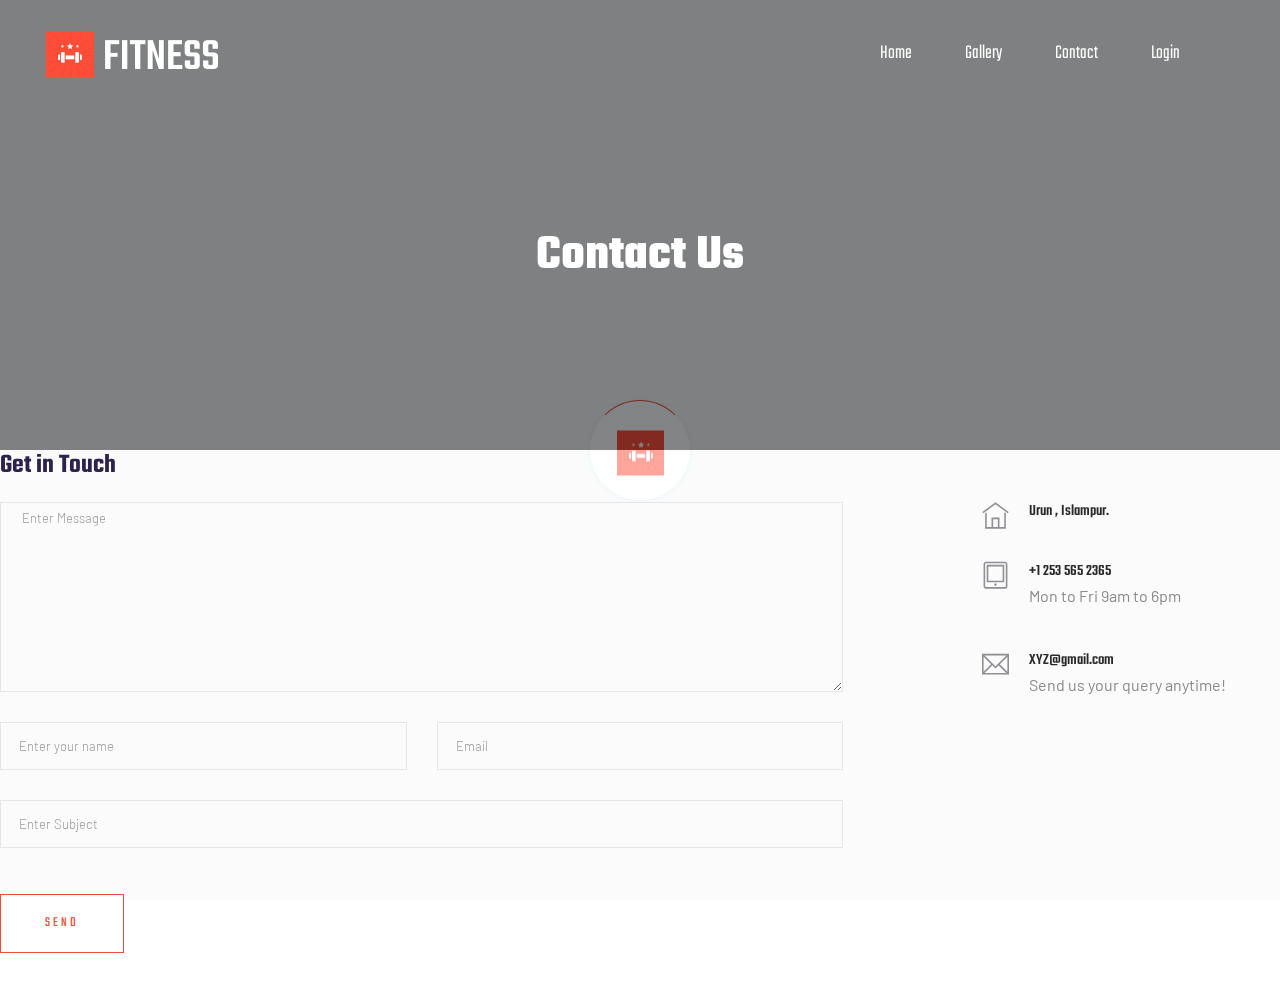
==== contact.html @ e6643223 "added" ====
<!doctype html>
<html class="no-js" lang="zxx">
<head>
    <meta charset="utf-8">
    <meta http-equiv="x-ua-compatible" content="ie=edge">
    <title> Health & Fitness | Template </title>
    <meta name="description" content="">
    <meta name="viewport" content="width=device-width, initial-scale=1">
    <link rel="shortcut icon" type="image/x-icon" href="assets/img/favicon.ico">

   <!-- CSS here -->
    <link rel="stylesheet" href="assets/css/bootstrap.min.css">
    <link rel="stylesheet" href="assets/css/owl.carousel.min.css">
    <link rel="stylesheet" href="assets/css/slicknav.css">
    <link rel="stylesheet" href="assets/css/animate.min.css">
    <link rel="stylesheet" href="assets/css/magnific-popup.css">
    <link rel="stylesheet" href="assets/css/fontawesome-all.min.css">
    <link rel="stylesheet" href="assets/css/themify-icons.css">
    <link rel="stylesheet" href="assets/css/themify-icons.css">
    <link rel="stylesheet" href="assets/css/slick.css">
    <link rel="stylesheet" href="assets/css/nice-select.css">
    <link rel="stylesheet" href="assets/css/style.css">
</head>
    <!--? Preloader Start -->
    <div id="preloader-active">
        <div class="preloader d-flex align-items-center justify-content-center">
            <div class="preloader-inner position-relative">
                <div class="preloader-circle"></div>
                <div class="preloader-img pere-text">
                    <img src="assets/img/logo/loder.png" alt="">
                </div>
            </div>
        </div>
    </div>
    <!-- Preloader Start -->
    <header>
        <!--? Header Start -->
        <div class="header-area header-transparent">
            <div class="main-header header-sticky">
                <div class="container-fluid">
                    <div class="row align-items-center">
                        <!-- Logo -->
                        <div class="col-xl-2 col-lg-2 col-md-1">
                            <div class="logo">
                                <a href="index.html"><img src="assets/img/logo/logo.png" alt=""></a>
                            </div>
                        </div>
                        <div class="col-xl-10 col-lg-10 col-md-10">
                            <div class="menu-main d-flex align-items-center justify-content-end">
                                <!-- Main-menu -->
                                <div class="main-menu f-right d-none d-lg-block">
                                    <nav>
                                        <ul id="navigation">
                                            <li><a href="index.html">Home</a></li>
                                            
                                            <li><a href="gallery.html">gallery</a></li>
                                            
                                            <li><a href="contact.html">Contact</a></li>
					    <li><a href="login.html">login</a></li>
                                        </ul>
                                    </nav>
                                </div>
                                <div class="header-right-btn f-right d-none d-lg-block ml-30">
                                    <a href="from.html" class=""></a>
                                </div>
                            </div>
                        </div>   
                        <!-- Mobile Menu -->
                        <div class="col-12">
                            <div class="mobile_menu d-block d-lg-none"></div>
                        </div>
                    </div>
                </div>
            </div>
        </div>
        <!-- Header End -->
    </header>
    <main>
        <!--? Hero Start -->
        <div class="slider-area2">
            <div class="slider-height2 d-flex align-items-center">
                <div class="container">
                    <div class="row">
                        <div class="col-xl-12">
                            <div class="hero-cap hero-cap2 pt-70 text-center">
                                <h2>Contact Us</h2>
                            </div>
                        </div>
                    </div>
                </div>
            </div>
        </div>
        <!-- Hero End -->
       
    
                </div>
                <div class="row">
                    <div class="col-12">
                        <h2 class="contact-title">Get in Touch</h2>
                    </div>
                    <div class="col-lg-8">
                        <form class="form-contact contact_form" action="contact_process.php" method="post" id="contactForm" novalidate="novalidate">
                            <div class="row">
                                <div class="col-12">
                                    <div class="form-group">
                                        <textarea class="form-control w-100" name="message" id="message" cols="30" rows="9" onfocus="this.placeholder = ''" onblur="this.placeholder = 'Enter Message'" placeholder=" Enter Message"></textarea>
                                    </div>
                                </div>
                                <div class="col-sm-6">
                                    <div class="form-group">
                                        <input class="form-control valid" name="name" id="name" type="text" onfocus="this.placeholder = ''" onblur="this.placeholder = 'Enter your name'" placeholder="Enter your name">
                                    </div>
                                </div>
                                <div class="col-sm-6">
                                    <div class="form-group">
                                        <input class="form-control valid" name="email" id="email" type="email" onfocus="this.placeholder = ''" onblur="this.placeholder = 'Enter email address'" placeholder="Email">
                                    </div>
                                </div>
                                <div class="col-12">
                                    <div class="form-group">
                                        <input class="form-control" name="subject" id="subject" type="text" onfocus="this.placeholder = ''" onblur="this.placeholder = 'Enter Subject'" placeholder="Enter Subject">
                                    </div>
                                </div>
                            </div>
                            <div class="form-group mt-3">
                                <button type="submit" class="button button-contactForm boxed-btn">Send</button>
                            </div>
                        </form>
                    </div>
                    <div class="col-lg-3 offset-lg-1">
                        <div class="media contact-info">
                            <span class="contact-info__icon"><i class="ti-home"></i></span>
                            <div class="media-body">
                                <h3>Urun , Islampur.</h3>
                                <p></p>
                            </div>
                        </div>
                        <div class="media contact-info">
                            <span class="contact-info__icon"><i class="ti-tablet"></i></span>
                            <div class="media-body">
                                <h3>+1 253 565 2365</h3>
                                <p>Mon to Fri 9am to 6pm</p>
                            </div>
                        </div>
                        <div class="media contact-info">
                            <span class="contact-info__icon"><i class="ti-email"></i></span>
                            <div class="media-body">
                                <h3>XYZ@gmail.com</h3>
                                <p>Send us your query anytime!</p>
                            </div>
                        </div>
                    </div>
                </div>
            </div>
        </section>
        <!-- Contact Area End -->
    
    

    <!-- JS here -->

    <script src="./assets/js/vendor/modernizr-3.5.0.min.js"></script>
    <!-- Jquery, Popper, Bootstrap -->
    <script src="./assets/js/vendor/jquery-1.12.4.min.js"></script>
    <script src="./assets/js/popper.min.js"></script>
    <script src="./assets/js/bootstrap.min.js"></script>
    <!-- Jquery Mobile Menu -->
    <script src="./assets/js/jquery.slicknav.min.js"></script>

    <!-- Jquery Slick , Owl-Carousel Plugins -->
    <script src="./assets/js/owl.carousel.min.js"></script>
    <script src="./assets/js/slick.min.js"></script>
    <!-- One Page, Animated-HeadLin -->
    <script src="./assets/js/wow.min.js"></script>
    <script src="./assets/js/animated.headline.js"></script>
    
    <!-- Nice-select, sticky -->
    <script src="./assets/js/jquery.nice-select.min.js"></script>
    <script src="./assets/js/jquery.sticky.js"></script>
    <script src="./assets/js/jquery.magnific-popup.js"></script>

    <!-- contact js -->
    <script src="./assets/js/contact.js"></script>
    <script src="./assets/js/jquery.form.js"></script>
    <script src="./assets/js/jquery.validate.min.js"></script>
    <script src="./assets/js/mail-script.js"></script>
    <script src="./assets/js/jquery.ajaxchimp.min.js"></script>
    
    <!-- Jquery Plugins, main Jquery -->	
    <script src="./assets/js/plugins.js"></script>
    <script src="./assets/js/main.js"></script>

    </body>
</html>
---- assets/css/themify-icons.css ----
@font-face {
	font-family: 'themify';
	src:url('../fonts/themify.eot?-fvbane');


	src:url('../fonts/themify.eot?#iefix-fvbane') format('embedded-opentype'),
		url('../fonts/themify.woff?-fvbane') format('woff'),
		url('../fonts/themify.ttf?-fvbane') format('truetype'),
		url('../fonts/themify.svg?-fvbane#themify') format('svg');
	font-weight: normal;
	font-style: normal;
}

[class^="ti-"], [class*=" ti-"] {
	font-family: 'themify';
	speak: none;
	font-style: normal;
	font-weight: normal;
	font-variant: normal;
	text-transform: none;
	line-height: 1;

	/* Better Font Rendering =========== */
	-webkit-font-smoothing: antialiased;
	-moz-osx-font-smoothing: grayscale;
}

.ti-wand:before {
	content: "\e600";
}
.ti-volume:before {
	content: "\e601";
}
.ti-user:before {
	content: "\e602";
}
.ti-unlock:before {
	content: "\e603";
}
.ti-unlink:before {
	content: "\e604";
}
.ti-trash:before {
	content: "\e605";
}
.ti-thought:before {
	content: "\e606";
}
.ti-target:before {
	content: "\e607";
}
.ti-tag:before {
	content: "\e608";
}
.ti-tablet:before {
	content: "\e609";
}
.ti-star:before {
	content: "\e60a";
}
.ti-spray:before {
	content: "\e60b";
}
.ti-signal:before {
	content: "\e60c";
}
.ti-shopping-cart:before {
	content: "\e60d";
}
.ti-shopping-cart-full:before {
	content: "\e60e";
}
.ti-settings:before {
	content: "\e60f";
}
.ti-search:before {
	content: "\e610";
}
.ti-zoom-in:before {
	content: "\e611";
}
.ti-zoom-out:before {
	content: "\e612";
}
.ti-cut:before {
	content: "\e613";
}
.ti-ruler:before {
	content: "\e614";
}
.ti-ruler-pencil:before {
	content: "\e615";
}
.ti-ruler-alt:before {
	content: "\e616";
}
.ti-bookmark:before {
	content: "\e617";
}
.ti-bookmark-alt:before {
	content: "\e618";
}
.ti-reload:before {
	content: "\e619";
}
.ti-plus:before {
	content: "\e61a";
}
.ti-pin:before {
	content: "\e61b";
}
.ti-pencil:before {
	content: "\e61c";
}
.ti-pencil-alt:before {
	content: "\e61d";
}
.ti-paint-roller:before {
	content: "\e61e";
}
.ti-paint-bucket:before {
	content: "\e61f";
}
.ti-na:before {
	content: "\e620";
}
.ti-mobile:before {
	content: "\e621";
}
.ti-minus:before {
	content: "\e622";
}
.ti-medall:before {
	content: "\e623";
}
.ti-medall-alt:before {
	content: "\e624";
}
.ti-marker:before {
	content: "\e625";
}
.ti-marker-alt:before {
	content: "\e626";
}
.ti-arrow-up:before {
	content: "\e627";
}
.ti-arrow-right:before {
	content: "\e628";
}
.ti-arrow-left:before {
	content: "\e629";
}
.ti-arrow-down:before {
	content: "\e62a";
}
.ti-lock:before {
	content: "\e62b";
}
.ti-location-arrow:before {
	content: "\e62c";
}
.ti-link:before {
	content: "\e62d";
}
.ti-layout:before {
	content: "\e62e";
}
.ti-layers:before {
	content: "\e62f";
}
.ti-layers-alt:before {
	content: "\e630";
}
.ti-key:before {
	content: "\e631";
}
.ti-import:before {
	content: "\e632";
}
.ti-image:before {
	content: "\e633";
}
.ti-heart:before {
	content: "\e634";
}
.ti-heart-broken:before {
	content: "\e635";
}
.ti-hand-stop:before {
	content: "\e636";
}
.ti-hand-open:before {
	content: "\e637";
}
.ti-hand-drag:before {
	content: "\e638";
}
.ti-folder:before {
	content: "\e639";
}
.ti-flag:before {
	content: "\e63a";
}
.ti-flag-alt:before {
	content: "\e63b";
}
.ti-flag-alt-2:before {
	content: "\e63c";
}
.ti-eye:before {
	content: "\e63d";
}
.ti-export:before {
	content: "\e63e";
}
.ti-exchange-vertical:before {
	content: "\e63f";
}
.ti-desktop:before {
	content: "\e640";
}
.ti-cup:before {
	content: "\e641";
}
.ti-crown:before {
	content: "\e642";
}
.ti-comments:before {
	content: "\e643";
}
.ti-comment:before {
	content: "\e644";
}
.ti-comment-alt:before {
	content: "\e645";
}
.ti-close:before {
	content: "\e646";
}
.ti-clip:before {
	content: "\e647";
}
.ti-angle-up:before {
	content: "\e648";
}
.ti-angle-right:before {
	content: "\e649";
}
.ti-angle-left:before {
	content: "\e64a";
}
.ti-angle-down:before {
	content: "\e64b";
}
.ti-check:before {
	content: "\e64c";
}
.ti-check-box:before {
	content: "\e64d";
}
.ti-camera:before {
	content: "\e64e";
}
.ti-announcement:before {
	content: "\e64f";
}
.ti-brush:before {
	content: "\e650";
}
.ti-briefcase:before {
	content: "\e651";
}
.ti-bolt:before {
	content: "\e652";
}
.ti-bolt-alt:before {
	content: "\e653";
}
.ti-blackboard:before {
	content: "\e654";
}
.ti-bag:before {
	content: "\e655";
}
.ti-move:before {
	content: "\e656";
}
.ti-arrows-vertical:before {
	content: "\e657";
}
.ti-arrows-horizontal:before {
	content: "\e658";
}
.ti-fullscreen:before {
	content: "\e659";
}
.ti-arrow-top-right:before {
	content: "\e65a";
}
.ti-arrow-top-left:before {
	content: "\e65b";
}
.ti-arrow-circle-up:before {
	content: "\e65c";
}
.ti-arrow-circle-right:before {
	content: "\e65d";
}
.ti-arrow-circle-left:before {
	content: "\e65e";
}
.ti-arrow-circle-down:before {
	content: "\e65f";
}
.ti-angle-double-up:before {
	content: "\e660";
}
.ti-angle-double-right:before {
	content: "\e661";
}
.ti-angle-double-left:before {
	content: "\e662";
}
.ti-angle-double-down:before {
	content: "\e663";
}
.ti-zip:before {
	content: "\e664";
}
.ti-world:before {
	content: "\e665";
}
.ti-wheelchair:before {
	content: "\e666";
}
.ti-view-list:before {
	content: "\e667";
}
.ti-view-list-alt:before {
	content: "\e668";
}
.ti-view-grid:before {
	content: "\e669";
}
.ti-uppercase:before {
	content: "\e66a";
}
.ti-upload:before {
	content: "\e66b";
}
.ti-underline:before {
	content: "\e66c";
}
.ti-truck:before {
	content: "\e66d";
}
.ti-timer:before {
	content: "\e66e";
}
.ti-ticket:before {
	content: "\e66f";
}
.ti-thumb-up:before {
	content: "\e670";
}
.ti-thumb-down:before {
	content: "\e671";
}
.ti-text:before {
	content: "\e672";
}
.ti-stats-up:before {
	content: "\e673";
}
.ti-stats-down:before {
	content: "\e674";
}
.ti-split-v:before {
	content: "\e675";
}
.ti-split-h:before {
	content: "\e676";
}
.ti-smallcap:before {
	content: "\e677";
}
.ti-shine:before {
	content: "\e678";
}
.ti-shift-right:before {
	content: "\e679";
}
.ti-shift-left:before {
	content: "\e67a";
}
.ti-shield:before {
	content: "\e67b";
}
.ti-notepad:before {
	content: "\e67c";
}
.ti-server:before {
	content: "\e67d";
}
.ti-quote-right:before {
	content: "\e67e";
}
.ti-quote-left:before {
	content: "\e67f";
}
.ti-pulse:before {
	content: "\e680";
}
.ti-printer:before {
	content: "\e681";
}
.ti-power-off:before {
	content: "\e682";
}
.ti-plug:before {
	content: "\e683";
}
.ti-pie-chart:before {
	content: "\e684";
}
.ti-paragraph:before {
	content: "\e685";
}
.ti-panel:before {
	content: "\e686";
}
.ti-package:before {
	content: "\e687";
}
.ti-music:before {
	content: "\e688";
}
.ti-music-alt:before {
	content: "\e689";
}
.ti-mouse:before {
	content: "\e68a";
}
.ti-mouse-alt:before {
	content: "\e68b";
}
.ti-money:before {
	content: "\e68c";
}
.ti-microphone:before {
	content: "\e68d";
}
.ti-menu:before {
	content: "\e68e";
}
.ti-menu-alt:before {
	content: "\e68f";
}
.ti-map:before {
	content: "\e690";
}
.ti-map-alt:before {
	content: "\e691";
}
.ti-loop:before {
	content: "\e692";
}
.ti-location-pin:before {
	content: "\e693";
}
.ti-list:before {
	content: "\e694";
}
.ti-light-bulb:before {
	content: "\e695";
}
.ti-Italic:before {
	content: "\e696";
}
.ti-info:before {
	content: "\e697";
}
.ti-infinite:before {
	content: "\e698";
}
.ti-id-badge:before {
	content: "\e699";
}
.ti-hummer:before {
	content: "\e69a";
}
.ti-home:before {
	content: "\e69b";
}
.ti-help:before {
	content: "\e69c";
}
.ti-headphone:before {
	content: "\e69d";
}
.ti-harddrives:before {
	content: "\e69e";
}
.ti-harddrive:before {
	content: "\e69f";
}
.ti-gift:before {
	content: "\e6a0";
}
.ti-game:before {
	content: "\e6a1";
}
.ti-filter:before {
	content: "\e6a2";
}
.ti-files:before {
	content: "\e6a3";
}
.ti-file:before {
	content: "\e6a4";
}
.ti-eraser:before {
	content: "\e6a5";
}
.ti-envelope:before {
	content: "\e6a6";
}
.ti-download:before {
	content: "\e6a7";
}
.ti-direction:before {
	content: "\e6a8";
}
.ti-direction-alt:before {
	content: "\e6a9";
}
.ti-dashboard:before {
	content: "\e6aa";
}
.ti-control-stop:before {
	content: "\e6ab";
}
.ti-control-shuffle:before {
	content: "\e6ac";
}
.ti-control-play:before {
	content: "\e6ad";
}
.ti-control-pause:before {
	content: "\e6ae";
}
.ti-control-forward:before {
	content: "\e6af";
}
.ti-control-backward:before {
	content: "\e6b0";
}
.ti-cloud:before {
	content: "\e6b1";
}
.ti-cloud-up:before {
	content: "\e6b2";
}
.ti-cloud-down:before {
	content: "\e6b3";
}
.ti-clipboard:before {
	content: "\e6b4";
}
.ti-car:before {
	content: "\e6b5";
}
.ti-calendar:before {
	content: "\e6b6";
}
.ti-book:before {
	content: "\e6b7";
}
.ti-bell:before {
	content: "\e6b8";
}
.ti-basketball:before {
	content: "\e6b9";
}
.ti-bar-chart:before {
	content: "\e6ba";
}
.ti-bar-chart-alt:before {
	content: "\e6bb";
}
.ti-back-right:before {
	content: "\e6bc";
}
.ti-back-left:before {
	content: "\e6bd";
}
.ti-arrows-corner:before {
	content: "\e6be";
}
.ti-archive:before {
	content: "\e6bf";
}
.ti-anchor:before {
	content: "\e6c0";
}
.ti-align-right:before {
	content: "\e6c1";
}
.ti-align-left:before {
	content: "\e6c2";
}
.ti-align-justify:before {
	content: "\e6c3";
}
.ti-align-center:before {
	content: "\e6c4";
}
.ti-alert:before {
	content: "\e6c5";
}
.ti-alarm-clock:before {
	content: "\e6c6";
}
.ti-agenda:before {
	content: "\e6c7";
}
.ti-write:before {
	content: "\e6c8";
}
.ti-window:before {
	content: "\e6c9";
}
.ti-widgetized:before {
	content: "\e6ca";
}
.ti-widget:before {
	content: "\e6cb";
}
.ti-widget-alt:before {
	content: "\e6cc";
}
.ti-wallet:before {
	content: "\e6cd";
}
.ti-video-clapper:before {
	content: "\e6ce";
}
.ti-video-camera:before {
	content: "\e6cf";
}
.ti-vector:before {
	content: "\e6d0";
}
.ti-themify-logo:before {
	content: "\e6d1";
}
.ti-themify-favicon:before {
	content: "\e6d2";
}
.ti-themify-favicon-alt:before {
	content: "\e6d3";
}
.ti-support:before {
	content: "\e6d4";
}
.ti-stamp:before {
	content: "\e6d5";
}
.ti-split-v-alt:before {
	content: "\e6d6";
}
.ti-slice:before {
	content: "\e6d7";
}
.ti-shortcode:before {
	content: "\e6d8";
}
.ti-shift-right-alt:before {
	content: "\e6d9";
}
.ti-shift-left-alt:before {
	content: "\e6da";
}
.ti-ruler-alt-2:before {
	content: "\e6db";
}
.ti-receipt:before {
	content: "\e6dc";
}
.ti-pin2:before {
	content: "\e6dd";
}
.ti-pin-alt:before {
	content: "\e6de";
}
.ti-pencil-alt2:before {
	content: "\e6df";
}
.ti-palette:before {
	content: "\e6e0";
}
.ti-more:before {
	content: "\e6e1";
}
.ti-more-alt:before {
	content: "\e6e2";
}
.ti-microphone-alt:before {
	content: "\e6e3";
}
.ti-magnet:before {
	content: "\e6e4";
}
.ti-line-double:before {
	content: "\e6e5";
}
.ti-line-dotted:before {
	content: "\e6e6";
}
.ti-line-dashed:before {
	content: "\e6e7";
}
.ti-layout-width-full:before {
	content: "\e6e8";
}
.ti-layout-width-default:before {
	content: "\e6e9";
}
.ti-layout-width-default-alt:before {
	content: "\e6ea";
}
.ti-layout-tab:before {
	content: "\e6eb";
}
.ti-layout-tab-window:before {
	content: "\e6ec";
}
.ti-layout-tab-v:before {
	content: "\e6ed";
}
.ti-layout-tab-min:before {
	content: "\e6ee";
}
.ti-layout-slider:before {
	content: "\e6ef";
}
.ti-layout-slider-alt:before {
	content: "\e6f0";
}
.ti-layout-sidebar-right:before {
	content: "\e6f1";
}
.ti-layout-sidebar-none:before {
	content: "\e6f2";
}
.ti-layout-sidebar-left:before {
	content: "\e6f3";
}
.ti-layout-placeholder:before {
	content: "\e6f4";
}
.ti-layout-menu:before {
	content: "\e6f5";
}
.ti-layout-menu-v:before {
	content: "\e6f6";
}
.ti-layout-menu-separated:before {
	content: "\e6f7";
}
.ti-layout-menu-full:before {
	content: "\e6f8";
}
.ti-layout-media-right-alt:before {
	content: "\e6f9";
}
.ti-layout-media-right:before {
	content: "\e6fa";
}
.ti-layout-media-overlay:before {
	content: "\e6fb";
}
.ti-layout-media-overlay-alt:before {
	content: "\e6fc";
}
.ti-layout-media-overlay-alt-2:before {
	content: "\e6fd";
}
.ti-layout-media-left-alt:before {
	content: "\e6fe";
}
.ti-layout-media-left:before {
	content: "\e6ff";
}
.ti-layout-media-center-alt:before {
	content: "\e700";
}
.ti-layout-media-center:before {
	content: "\e701";
}
.ti-layout-list-thumb:before {
	content: "\e702";
}
.ti-layout-list-thumb-alt:before {
	content: "\e703";
}
.ti-layout-list-post:before {
	content: "\e704";
}
.ti-layout-list-large-image:before {
	content: "\e705";
}
.ti-layout-line-solid:before {
	content: "\e706";
}
.ti-layout-grid4:before {
	content: "\e707";
}
.ti-layout-grid3:before {
	content: "\e708";
}
.ti-layout-grid2:before {
	content: "\e709";
}
.ti-layout-grid2-thumb:before {
	content: "\e70a";
}
.ti-layout-cta-right:before {
	content: "\e70b";
}
.ti-layout-cta-left:before {
	content: "\e70c";
}
.ti-layout-cta-center:before {
	content: "\e70d";
}
.ti-layout-cta-btn-right:before {
	content: "\e70e";
}
.ti-layout-cta-btn-left:before {
	content: "\e70f";
}
.ti-layout-column4:before {
	content: "\e710";
}
.ti-layout-column3:before {
	content: "\e711";
}
.ti-layout-column2:before {
	content: "\e712";
}
.ti-layout-accordion-separated:before {
	content: "\e713";
}
.ti-layout-accordion-merged:before {
	content: "\e714";
}
.ti-layout-accordion-list:before {
	content: "\e715";
}
.ti-ink-pen:before {
	content: "\e716";
}
.ti-info-alt:before {
	content: "\e717";
}
.ti-help-alt:before {
	content: "\e718";
}
.ti-headphone-alt:before {
	content: "\e719";
}
.ti-hand-point-up:before {
	content: "\e71a";
}
.ti-hand-point-right:before {
	content: "\e71b";
}
.ti-hand-point-left:before {
	content: "\e71c";
}
.ti-hand-point-down:before {
	content: "\e71d";
}
.ti-gallery:before {
	content: "\e71e";
}
.ti-face-smile:before {
	content: "\e71f";
}
.ti-face-sad:before {
	content: "\e720";
}
.ti-credit-card:before {
	content: "\e721";
}
.ti-control-skip-forward:before {
	content: "\e722";
}
.ti-control-skip-backward:before {
	content: "\e723";
}
.ti-control-record:before {
	content: "\e724";
}
.ti-control-eject:before {
	content: "\e725";
}
.ti-comments-smiley:before {
	content: "\e726";
}
.ti-brush-alt:before {
	content: "\e727";
}
.ti-youtube:before {
	content: "\e728";
}
.ti-vimeo:before {
	content: "\e729";
}
.ti-twitter:before {
	content: "\e72a";
}
.ti-time:before {
	content: "\e72b";
}
.ti-tumblr:before {
	content: "\e72c";
}
.ti-skype:before {
	content: "\e72d";
}
.ti-share:before {
	content: "\e72e";
}
.ti-share-alt:before {
	content: "\e72f";
}
.ti-rocket:before {
	content: "\e730";
}
.ti-pinterest:before {
	content: "\e731";
}
.ti-new-window:before {
	content: "\e732";
}
.ti-microsoft:before {
	content: "\e733";
}
.ti-list-ol:before {
	content: "\e734";
}
.ti-linkedin:before {
	content: "\e735";
}
.ti-layout-sidebar-2:before {
	content: "\e736";
}
.ti-layout-grid4-alt:before {
	content: "\e737";
}
.ti-layout-grid3-alt:before {
	content: "\e738";
}
.ti-layout-grid2-alt:before {
	content: "\e739";
}
.ti-layout-column4-alt:before {
	content: "\e73a";
}
.ti-layout-column3-alt:before {
	content: "\e73b";
}
.ti-layout-column2-alt:before {
	content: "\e73c";
}
.ti-instagram:before {
	content: "\e73d";
}
.ti-google:before {
	content: "\e73e";
}
.ti-github:before {
	content: "\e73f";
}
.ti-flickr:before {
	content: "\e740";
}
.ti-facebook:before {
	content: "\e741";
}
.ti-dropbox:before {
	content: "\e742";
}
.ti-dribbble:before {
	content: "\e743";
}
.ti-apple:before {
	content: "\e744";
}
.ti-android:before {
	content: "\e745";
}
.ti-save:before {
	content: "\e746";
}
.ti-save-alt:before {
	content: "\e747";
}
.ti-yahoo:before {
	content: "\e748";
}
.ti-wordpress:before {
	content: "\e749";
}
.ti-vimeo-alt:before {
	content: "\e74a";
}
.ti-twitter-alt:before {
	content: "\e74b";
}
.ti-tumblr-alt:before {
	content: "\e74c";
}
.ti-trello:before {
	content: "\e74d";
}
.ti-stack-overflow:before {
	content: "\e74e";
}
.ti-soundcloud:before {
	content: "\e74f";
}
.ti-sharethis:before {
	content: "\e750";
}
.ti-sharethis-alt:before {
	content: "\e751";
}
.ti-reddit:before {
	content: "\e752";
}
.ti-pinterest-alt:before {
	content: "\e753";
}
.ti-microsoft-alt:before {
	content: "\e754";
}
.ti-linux:before {
	content: "\e755";
}
.ti-jsfiddle:before {
	content: "\e756";
}
.ti-joomla:before {
	content: "\e757";
}
.ti-html5:before {
	content: "\e758";
}
.ti-flickr-alt:before {
	content: "\e759";
}
.ti-email:before {
	content: "\e75a";
}
.ti-drupal:before {
	content: "\e75b";
}
.ti-dropbox-alt:before {
	content: "\e75c";
}
.ti-css3:before {
	content: "\e75d";
}
.ti-rss:before {
	content: "\e75e";
}
.ti-rss-alt:before {
	content: "\e75f";
}
---- assets/css/themify-icons.css ----
@font-face {
	font-family: 'themify';
	src:url('../fonts/themify.eot?-fvbane');


	src:url('../fonts/themify.eot?#iefix-fvbane') format('embedded-opentype'),
		url('../fonts/themify.woff?-fvbane') format('woff'),
		url('../fonts/themify.ttf?-fvbane') format('truetype'),
		url('../fonts/themify.svg?-fvbane#themify') format('svg');
	font-weight: normal;
	font-style: normal;
}

[class^="ti-"], [class*=" ti-"] {
	font-family: 'themify';
	speak: none;
	font-style: normal;
	font-weight: normal;
	font-variant: normal;
	text-transform: none;
	line-height: 1;

	/* Better Font Rendering =========== */
	-webkit-font-smoothing: antialiased;
	-moz-osx-font-smoothing: grayscale;
}

.ti-wand:before {
	content: "\e600";
}
.ti-volume:before {
	content: "\e601";
}
.ti-user:before {
	content: "\e602";
}
.ti-unlock:before {
	content: "\e603";
}
.ti-unlink:before {
	content: "\e604";
}
.ti-trash:before {
	content: "\e605";
}
.ti-thought:before {
	content: "\e606";
}
.ti-target:before {
	content: "\e607";
}
.ti-tag:before {
	content: "\e608";
}
.ti-tablet:before {
	content: "\e609";
}
.ti-star:before {
	content: "\e60a";
}
.ti-spray:before {
	content: "\e60b";
}
.ti-signal:before {
	content: "\e60c";
}
.ti-shopping-cart:before {
	content: "\e60d";
}
.ti-shopping-cart-full:before {
	content: "\e60e";
}
.ti-settings:before {
	content: "\e60f";
}
.ti-search:before {
	content: "\e610";
}
.ti-zoom-in:before {
	content: "\e611";
}
.ti-zoom-out:before {
	content: "\e612";
}
.ti-cut:before {
	content: "\e613";
}
.ti-ruler:before {
	content: "\e614";
}
.ti-ruler-pencil:before {
	content: "\e615";
}
.ti-ruler-alt:before {
	content: "\e616";
}
.ti-bookmark:before {
	content: "\e617";
}
.ti-bookmark-alt:before {
	content: "\e618";
}
.ti-reload:before {
	content: "\e619";
}
.ti-plus:before {
	content: "\e61a";
}
.ti-pin:before {
	content: "\e61b";
}
.ti-pencil:before {
	content: "\e61c";
}
.ti-pencil-alt:before {
	content: "\e61d";
}
.ti-paint-roller:before {
	content: "\e61e";
}
.ti-paint-bucket:before {
	content: "\e61f";
}
.ti-na:before {
	content: "\e620";
}
.ti-mobile:before {
	content: "\e621";
}
.ti-minus:before {
	content: "\e622";
}
.ti-medall:before {
	content: "\e623";
}
.ti-medall-alt:before {
	content: "\e624";
}
.ti-marker:before {
	content: "\e625";
}
.ti-marker-alt:before {
	content: "\e626";
}
.ti-arrow-up:before {
	content: "\e627";
}
.ti-arrow-right:before {
	content: "\e628";
}
.ti-arrow-left:before {
	content: "\e629";
}
.ti-arrow-down:before {
	content: "\e62a";
}
.ti-lock:before {
	content: "\e62b";
}
.ti-location-arrow:before {
	content: "\e62c";
}
.ti-link:before {
	content: "\e62d";
}
.ti-layout:before {
	content: "\e62e";
}
.ti-layers:before {
	content: "\e62f";
}
.ti-layers-alt:before {
	content: "\e630";
}
.ti-key:before {
	content: "\e631";
}
.ti-import:before {
	content: "\e632";
}
.ti-image:before {
	content: "\e633";
}
.ti-heart:before {
	content: "\e634";
}
.ti-heart-broken:before {
	content: "\e635";
}
.ti-hand-stop:before {
	content: "\e636";
}
.ti-hand-open:before {
	content: "\e637";
}
.ti-hand-drag:before {
	content: "\e638";
}
.ti-folder:before {
	content: "\e639";
}
.ti-flag:before {
	content: "\e63a";
}
.ti-flag-alt:before {
	content: "\e63b";
}
.ti-flag-alt-2:before {
	content: "\e63c";
}
.ti-eye:before {
	content: "\e63d";
}
.ti-export:before {
	content: "\e63e";
}
.ti-exchange-vertical:before {
	content: "\e63f";
}
.ti-desktop:before {
	content: "\e640";
}
.ti-cup:before {
	content: "\e641";
}
.ti-crown:before {
	content: "\e642";
}
.ti-comments:before {
	content: "\e643";
}
.ti-comment:before {
	content: "\e644";
}
.ti-comment-alt:before {
	content: "\e645";
}
.ti-close:before {
	content: "\e646";
}
.ti-clip:before {
	content: "\e647";
}
.ti-angle-up:before {
	content: "\e648";
}
.ti-angle-right:before {
	content: "\e649";
}
.ti-angle-left:before {
	content: "\e64a";
}
.ti-angle-down:before {
	content: "\e64b";
}
.ti-check:before {
	content: "\e64c";
}
.ti-check-box:before {
	content: "\e64d";
}
.ti-camera:before {
	content: "\e64e";
}
.ti-announcement:before {
	content: "\e64f";
}
.ti-brush:before {
	content: "\e650";
}
.ti-briefcase:before {
	content: "\e651";
}
.ti-bolt:before {
	content: "\e652";
}
.ti-bolt-alt:before {
	content: "\e653";
}
.ti-blackboard:before {
	content: "\e654";
}
.ti-bag:before {
	content: "\e655";
}
.ti-move:before {
	content: "\e656";
}
.ti-arrows-vertical:before {
	content: "\e657";
}
.ti-arrows-horizontal:before {
	content: "\e658";
}
.ti-fullscreen:before {
	content: "\e659";
}
.ti-arrow-top-right:before {
	content: "\e65a";
}
.ti-arrow-top-left:before {
	content: "\e65b";
}
.ti-arrow-circle-up:before {
	content: "\e65c";
}
.ti-arrow-circle-right:before {
	content: "\e65d";
}
.ti-arrow-circle-left:before {
	content: "\e65e";
}
.ti-arrow-circle-down:before {
	content: "\e65f";
}
.ti-angle-double-up:before {
	content: "\e660";
}
.ti-angle-double-right:before {
	content: "\e661";
}
.ti-angle-double-left:before {
	content: "\e662";
}
.ti-angle-double-down:before {
	content: "\e663";
}
.ti-zip:before {
	content: "\e664";
}
.ti-world:before {
	content: "\e665";
}
.ti-wheelchair:before {
	content: "\e666";
}
.ti-view-list:before {
	content: "\e667";
}
.ti-view-list-alt:before {
	content: "\e668";
}
.ti-view-grid:before {
	content: "\e669";
}
.ti-uppercase:before {
	content: "\e66a";
}
.ti-upload:before {
	content: "\e66b";
}
.ti-underline:before {
	content: "\e66c";
}
.ti-truck:before {
	content: "\e66d";
}
.ti-timer:before {
	content: "\e66e";
}
.ti-ticket:before {
	content: "\e66f";
}
.ti-thumb-up:before {
	content: "\e670";
}
.ti-thumb-down:before {
	content: "\e671";
}
.ti-text:before {
	content: "\e672";
}
.ti-stats-up:before {
	content: "\e673";
}
.ti-stats-down:before {
	content: "\e674";
}
.ti-split-v:before {
	content: "\e675";
}
.ti-split-h:before {
	content: "\e676";
}
.ti-smallcap:before {
	content: "\e677";
}
.ti-shine:before {
	content: "\e678";
}
.ti-shift-right:before {
	content: "\e679";
}
.ti-shift-left:before {
	content: "\e67a";
}
.ti-shield:before {
	content: "\e67b";
}
.ti-notepad:before {
	content: "\e67c";
}
.ti-server:before {
	content: "\e67d";
}
.ti-quote-right:before {
	content: "\e67e";
}
.ti-quote-left:before {
	content: "\e67f";
}
.ti-pulse:before {
	content: "\e680";
}
.ti-printer:before {
	content: "\e681";
}
.ti-power-off:before {
	content: "\e682";
}
.ti-plug:before {
	content: "\e683";
}
.ti-pie-chart:before {
	content: "\e684";
}
.ti-paragraph:before {
	content: "\e685";
}
.ti-panel:before {
	content: "\e686";
}
.ti-package:before {
	content: "\e687";
}
.ti-music:before {
	content: "\e688";
}
.ti-music-alt:before {
	content: "\e689";
}
.ti-mouse:before {
	content: "\e68a";
}
.ti-mouse-alt:before {
	content: "\e68b";
}
.ti-money:before {
	content: "\e68c";
}
.ti-microphone:before {
	content: "\e68d";
}
.ti-menu:before {
	content: "\e68e";
}
.ti-menu-alt:before {
	content: "\e68f";
}
.ti-map:before {
	content: "\e690";
}
.ti-map-alt:before {
	content: "\e691";
}
.ti-loop:before {
	content: "\e692";
}
.ti-location-pin:before {
	content: "\e693";
}
.ti-list:before {
	content: "\e694";
}
.ti-light-bulb:before {
	content: "\e695";
}
.ti-Italic:before {
	content: "\e696";
}
.ti-info:before {
	content: "\e697";
}
.ti-infinite:before {
	content: "\e698";
}
.ti-id-badge:before {
	content: "\e699";
}
.ti-hummer:before {
	content: "\e69a";
}
.ti-home:before {
	content: "\e69b";
}
.ti-help:before {
	content: "\e69c";
}
.ti-headphone:before {
	content: "\e69d";
}
.ti-harddrives:before {
	content: "\e69e";
}
.ti-harddrive:before {
	content: "\e69f";
}
.ti-gift:before {
	content: "\e6a0";
}
.ti-game:before {
	content: "\e6a1";
}
.ti-filter:before {
	content: "\e6a2";
}
.ti-files:before {
	content: "\e6a3";
}
.ti-file:before {
	content: "\e6a4";
}
.ti-eraser:before {
	content: "\e6a5";
}
.ti-envelope:before {
	content: "\e6a6";
}
.ti-download:before {
	content: "\e6a7";
}
.ti-direction:before {
	content: "\e6a8";
}
.ti-direction-alt:before {
	content: "\e6a9";
}
.ti-dashboard:before {
	content: "\e6aa";
}
.ti-control-stop:before {
	content: "\e6ab";
}
.ti-control-shuffle:before {
	content: "\e6ac";
}
.ti-control-play:before {
	content: "\e6ad";
}
.ti-control-pause:before {
	content: "\e6ae";
}
.ti-control-forward:before {
	content: "\e6af";
}
.ti-control-backward:before {
	content: "\e6b0";
}
.ti-cloud:before {
	content: "\e6b1";
}
.ti-cloud-up:before {
	content: "\e6b2";
}
.ti-cloud-down:before {
	content: "\e6b3";
}
.ti-clipboard:before {
	content: "\e6b4";
}
.ti-car:before {
	content: "\e6b5";
}
.ti-calendar:before {
	content: "\e6b6";
}
.ti-book:before {
	content: "\e6b7";
}
.ti-bell:before {
	content: "\e6b8";
}
.ti-basketball:before {
	content: "\e6b9";
}
.ti-bar-chart:before {
	content: "\e6ba";
}
.ti-bar-chart-alt:before {
	content: "\e6bb";
}
.ti-back-right:before {
	content: "\e6bc";
}
.ti-back-left:before {
	content: "\e6bd";
}
.ti-arrows-corner:before {
	content: "\e6be";
}
.ti-archive:before {
	content: "\e6bf";
}
.ti-anchor:before {
	content: "\e6c0";
}
.ti-align-right:before {
	content: "\e6c1";
}
.ti-align-left:before {
	content: "\e6c2";
}
.ti-align-justify:before {
	content: "\e6c3";
}
.ti-align-center:before {
	content: "\e6c4";
}
.ti-alert:before {
	content: "\e6c5";
}
.ti-alarm-clock:before {
	content: "\e6c6";
}
.ti-agenda:before {
	content: "\e6c7";
}
.ti-write:before {
	content: "\e6c8";
}
.ti-window:before {
	content: "\e6c9";
}
.ti-widgetized:before {
	content: "\e6ca";
}
.ti-widget:before {
	content: "\e6cb";
}
.ti-widget-alt:before {
	content: "\e6cc";
}
.ti-wallet:before {
	content: "\e6cd";
}
.ti-video-clapper:before {
	content: "\e6ce";
}
.ti-video-camera:before {
	content: "\e6cf";
}
.ti-vector:before {
	content: "\e6d0";
}
.ti-themify-logo:before {
	content: "\e6d1";
}
.ti-themify-favicon:before {
	content: "\e6d2";
}
.ti-themify-favicon-alt:before {
	content: "\e6d3";
}
.ti-support:before {
	content: "\e6d4";
}
.ti-stamp:before {
	content: "\e6d5";
}
.ti-split-v-alt:before {
	content: "\e6d6";
}
.ti-slice:before {
	content: "\e6d7";
}
.ti-shortcode:before {
	content: "\e6d8";
}
.ti-shift-right-alt:before {
	content: "\e6d9";
}
.ti-shift-left-alt:before {
	content: "\e6da";
}
.ti-ruler-alt-2:before {
	content: "\e6db";
}
.ti-receipt:before {
	content: "\e6dc";
}
.ti-pin2:before {
	content: "\e6dd";
}
.ti-pin-alt:before {
	content: "\e6de";
}
.ti-pencil-alt2:before {
	content: "\e6df";
}
.ti-palette:before {
	content: "\e6e0";
}
.ti-more:before {
	content: "\e6e1";
}
.ti-more-alt:before {
	content: "\e6e2";
}
.ti-microphone-alt:before {
	content: "\e6e3";
}
.ti-magnet:before {
	content: "\e6e4";
}
.ti-line-double:before {
	content: "\e6e5";
}
.ti-line-dotted:before {
	content: "\e6e6";
}
.ti-line-dashed:before {
	content: "\e6e7";
}
.ti-layout-width-full:before {
	content: "\e6e8";
}
.ti-layout-width-default:before {
	content: "\e6e9";
}
.ti-layout-width-default-alt:before {
	content: "\e6ea";
}
.ti-layout-tab:before {
	content: "\e6eb";
}
.ti-layout-tab-window:before {
	content: "\e6ec";
}
.ti-layout-tab-v:before {
	content: "\e6ed";
}
.ti-layout-tab-min:before {
	content: "\e6ee";
}
.ti-layout-slider:before {
	content: "\e6ef";
}
.ti-layout-slider-alt:before {
	content: "\e6f0";
}
.ti-layout-sidebar-right:before {
	content: "\e6f1";
}
.ti-layout-sidebar-none:before {
	content: "\e6f2";
}
.ti-layout-sidebar-left:before {
	content: "\e6f3";
}
.ti-layout-placeholder:before {
	content: "\e6f4";
}
.ti-layout-menu:before {
	content: "\e6f5";
}
.ti-layout-menu-v:before {
	content: "\e6f6";
}
.ti-layout-menu-separated:before {
	content: "\e6f7";
}
.ti-layout-menu-full:before {
	content: "\e6f8";
}
.ti-layout-media-right-alt:before {
	content: "\e6f9";
}
.ti-layout-media-right:before {
	content: "\e6fa";
}
.ti-layout-media-overlay:before {
	content: "\e6fb";
}
.ti-layout-media-overlay-alt:before {
	content: "\e6fc";
}
.ti-layout-media-overlay-alt-2:before {
	content: "\e6fd";
}
.ti-layout-media-left-alt:before {
	content: "\e6fe";
}
.ti-layout-media-left:before {
	content: "\e6ff";
}
.ti-layout-media-center-alt:before {
	content: "\e700";
}
.ti-layout-media-center:before {
	content: "\e701";
}
.ti-layout-list-thumb:before {
	content: "\e702";
}
.ti-layout-list-thumb-alt:before {
	content: "\e703";
}
.ti-layout-list-post:before {
	content: "\e704";
}
.ti-layout-list-large-image:before {
	content: "\e705";
}
.ti-layout-line-solid:before {
	content: "\e706";
}
.ti-layout-grid4:before {
	content: "\e707";
}
.ti-layout-grid3:before {
	content: "\e708";
}
.ti-layout-grid2:before {
	content: "\e709";
}
.ti-layout-grid2-thumb:before {
	content: "\e70a";
}
.ti-layout-cta-right:before {
	content: "\e70b";
}
.ti-layout-cta-left:before {
	content: "\e70c";
}
.ti-layout-cta-center:before {
	content: "\e70d";
}
.ti-layout-cta-btn-right:before {
	content: "\e70e";
}
.ti-layout-cta-btn-left:before {
	content: "\e70f";
}
.ti-layout-column4:before {
	content: "\e710";
}
.ti-layout-column3:before {
	content: "\e711";
}
.ti-layout-column2:before {
	content: "\e712";
}
.ti-layout-accordion-separated:before {
	content: "\e713";
}
.ti-layout-accordion-merged:before {
	content: "\e714";
}
.ti-layout-accordion-list:before {
	content: "\e715";
}
.ti-ink-pen:before {
	content: "\e716";
}
.ti-info-alt:before {
	content: "\e717";
}
.ti-help-alt:before {
	content: "\e718";
}
.ti-headphone-alt:before {
	content: "\e719";
}
.ti-hand-point-up:before {
	content: "\e71a";
}
.ti-hand-point-right:before {
	content: "\e71b";
}
.ti-hand-point-left:before {
	content: "\e71c";
}
.ti-hand-point-down:before {
	content: "\e71d";
}
.ti-gallery:before {
	content: "\e71e";
}
.ti-face-smile:before {
	content: "\e71f";
}
.ti-face-sad:before {
	content: "\e720";
}
.ti-credit-card:before {
	content: "\e721";
}
.ti-control-skip-forward:before {
	content: "\e722";
}
.ti-control-skip-backward:before {
	content: "\e723";
}
.ti-control-record:before {
	content: "\e724";
}
.ti-control-eject:before {
	content: "\e725";
}
.ti-comments-smiley:before {
	content: "\e726";
}
.ti-brush-alt:before {
	content: "\e727";
}
.ti-youtube:before {
	content: "\e728";
}
.ti-vimeo:before {
	content: "\e729";
}
.ti-twitter:before {
	content: "\e72a";
}
.ti-time:before {
	content: "\e72b";
}
.ti-tumblr:before {
	content: "\e72c";
}
.ti-skype:before {
	content: "\e72d";
}
.ti-share:before {
	content: "\e72e";
}
.ti-share-alt:before {
	content: "\e72f";
}
.ti-rocket:before {
	content: "\e730";
}
.ti-pinterest:before {
	content: "\e731";
}
.ti-new-window:before {
	content: "\e732";
}
.ti-microsoft:before {
	content: "\e733";
}
.ti-list-ol:before {
	content: "\e734";
}
.ti-linkedin:before {
	content: "\e735";
}
.ti-layout-sidebar-2:before {
	content: "\e736";
}
.ti-layout-grid4-alt:before {
	content: "\e737";
}
.ti-layout-grid3-alt:before {
	content: "\e738";
}
.ti-layout-grid2-alt:before {
	content: "\e739";
}
.ti-layout-column4-alt:before {
	content: "\e73a";
}
.ti-layout-column3-alt:before {
	content: "\e73b";
}
.ti-layout-column2-alt:before {
	content: "\e73c";
}
.ti-instagram:before {
	content: "\e73d";
}
.ti-google:before {
	content: "\e73e";
}
.ti-github:before {
	content: "\e73f";
}
.ti-flickr:before {
	content: "\e740";
}
.ti-facebook:before {
	content: "\e741";
}
.ti-dropbox:before {
	content: "\e742";
}
.ti-dribbble:before {
	content: "\e743";
}
.ti-apple:before {
	content: "\e744";
}
.ti-android:before {
	content: "\e745";
}
.ti-save:before {
	content: "\e746";
}
.ti-save-alt:before {
	content: "\e747";
}
.ti-yahoo:before {
	content: "\e748";
}
.ti-wordpress:before {
	content: "\e749";
}
.ti-vimeo-alt:before {
	content: "\e74a";
}
.ti-twitter-alt:before {
	content: "\e74b";
}
.ti-tumblr-alt:before {
	content: "\e74c";
}
.ti-trello:before {
	content: "\e74d";
}
.ti-stack-overflow:before {
	content: "\e74e";
}
.ti-soundcloud:before {
	content: "\e74f";
}
.ti-sharethis:before {
	content: "\e750";
}
.ti-sharethis-alt:before {
	content: "\e751";
}
.ti-reddit:before {
	content: "\e752";
}
.ti-pinterest-alt:before {
	content: "\e753";
}
.ti-microsoft-alt:before {
	content: "\e754";
}
.ti-linux:before {
	content: "\e755";
}
.ti-jsfiddle:before {
	content: "\e756";
}
.ti-joomla:before {
	content: "\e757";
}
.ti-html5:before {
	content: "\e758";
}
.ti-flickr-alt:before {
	content: "\e759";
}
.ti-email:before {
	content: "\e75a";
}
.ti-drupal:before {
	content: "\e75b";
}
.ti-dropbox-alt:before {
	content: "\e75c";
}
.ti-css3:before {
	content: "\e75d";
}
.ti-rss:before {
	content: "\e75e";
}
.ti-rss-alt:before {
	content: "\e75f";
}
---- assets/css/nice-select.css ----
.nice-select {
  -webkit-tap-highlight-color: transparent;
  background-color: #fff;
  border-radius: 5px;
  border: solid 1px #e8e8e8;
  box-sizing: border-box;
  clear: both;
  cursor: pointer;
  display: block;
  float: left;
  font-family: inherit;
  font-size: 14px;
  font-weight: normal;
  height: 42px;
  line-height: 40px;
  outline: none;
  padding-left: 18px;
  padding-right: 30px;
  position: relative;
  text-align: left !important;
  -webkit-transition: all 0.2s ease-in-out;
  transition: all 0.2s ease-in-out;
  -webkit-user-select: none;
     -moz-user-select: none;
      -ms-user-select: none;
          user-select: none;
  white-space: nowrap;
  width: auto; }
  .nice-select:hover {
    border-color: #dbdbdb; }
  .nice-select:active, .nice-select.open, .nice-select:focus {
    border-color: #999; }
  .nice-select:after {
    border-bottom: 2px solid #999;
    border-right: 2px solid #999;
    content: '';
    display: block;
    height: 5px;
    margin-top: -4px;
    pointer-events: none;
    position: absolute;
    right: 12px;
    top: 50%;
    -webkit-transform-origin: 66% 66%;
        -ms-transform-origin: 66% 66%;
            transform-origin: 66% 66%;
    -webkit-transform: rotate(45deg);
        -ms-transform: rotate(45deg);
            transform: rotate(45deg);
    -webkit-transition: all 0.15s ease-in-out;
    transition: all 0.15s ease-in-out;
    width: 5px; }
  .nice-select.open:after {
    -webkit-transform: rotate(-135deg);
        -ms-transform: rotate(-135deg);
            transform: rotate(-135deg); }
  .nice-select.open .list {
    opacity: 1;
    pointer-events: auto;
    -webkit-transform: scale(1) translateY(0);
        -ms-transform: scale(1) translateY(0);
            transform: scale(1) translateY(0); }
  .nice-select.disabled {
    border-color: #ededed;
    color: #999;
    pointer-events: none; }
    .nice-select.disabled:after {
      border-color: #cccccc; }
  .nice-select.wide {
    width: 100%; }
    .nice-select.wide .list {
      left: 0 !important;
      right: 0 !important; }
  .nice-select.right {
    float: right; }
    .nice-select.right .list {
      left: auto;
      right: 0; }
  .nice-select.small {
    font-size: 12px;
    height: 36px;
    line-height: 34px; }
    .nice-select.small:after {
      height: 4px;
      width: 4px; }
    .nice-select.small .option {
      line-height: 34px;
      min-height: 34px; }
  .nice-select .list {
    background-color: #fff;
    border-radius: 5px;
    box-shadow: 0 0 0 1px rgba(68, 68, 68, 0.11);
    box-sizing: border-box;
    margin-top: 4px;
    opacity: 0;
    overflow: hidden;
    padding: 0;
    pointer-events: none;
    position: absolute;
    top: 100%;
    left: 0;
    -webkit-transform-origin: 50% 0;
        -ms-transform-origin: 50% 0;
            transform-origin: 50% 0;
    -webkit-transform: scale(0.75) translateY(-21px);
        -ms-transform: scale(0.75) translateY(-21px);
            transform: scale(0.75) translateY(-21px);
    -webkit-transition: all 0.2s cubic-bezier(0.5, 0, 0, 1.25), opacity 0.15s ease-out;
    transition: all 0.2s cubic-bezier(0.5, 0, 0, 1.25), opacity 0.15s ease-out;
    z-index: 9; }
    .nice-select .list:hover .option:not(:hover) {
      background-color: transparent !important; }
  .nice-select .option {
    cursor: pointer;
    font-weight: 400;
    line-height: 40px;
    list-style: none;
    min-height: 40px;
    outline: none;
    padding-left: 18px;
    padding-right: 29px;
    text-align: left;
    -webkit-transition: all 0.2s;
    transition: all 0.2s; }
    .nice-select .option:hover, .nice-select .option.focus, .nice-select .option.selected.focus {
      background-color: #f6f6f6; }
    .nice-select .option.selected {
      font-weight: bold; }
    .nice-select .option.disabled {
      background-color: transparent;
      color: #999;
      cursor: default; }

.no-csspointerevents .nice-select .list {
  display: none; }

.no-csspointerevents .nice-select.open .list {
  display: block; }
---- assets/css/style.css ----
@import url("https://fonts.googleapis.com/css2?family=Barlow:wght@300;400;500;600;700&family=Teko:wght@300;400;500;600;700&display=swap");.white-bg{background:#ffffff}.gray-bg{background:#f5f5f5}.gray-bg{background:#f7f7fd}.white-bg{background:#fff}.black-bg{background:#16161a}.theme-bg{background:#f04e3c}.brand-bg{background:#f1f4fa}.testimonial-bg{background:#f9fafc}.white-color{color:#fff}.black-color{color:#16161a}.theme-color{color:#f04e3c}.boxed-btn{background:#fff;color:#f04e3c !important;display:inline-block;padding:18px 44px;font-family:"Teko",sans-serif;font-size:14px;font-weight:400;border:0;border:1px solid #f04e3c;letter-spacing:3px;text-align:center;color:#f04e3c;text-transform:uppercase;cursor:pointer}.boxed-btn:hover{background:#f04e3c;color:#fff !important;border:1px solid #f04e3c}.boxed-btn:focus{outline:none}.boxed-btn.large-width{width:220px}[data-overlay]{position:relative;background-size:cover;background-repeat:no-repeat;background-position:center center}[data-overlay]::before{position:absolute;left:0;top:0;right:0;bottom:0;content:""}[data-opacity="1"]::before{opacity:0.1}[data-opacity="2"]::before{opacity:0.2}[data-opacity="3"]::before{opacity:0.3}[data-opacity="4"]::before{opacity:0.4}[data-opacity="5"]::before{opacity:0.5}[data-opacity="6"]::before{opacity:0.6}[data-opacity="7"]::before{opacity:0.7}[data-opacity="8"]::before{opacity:0.8}[data-opacity="9"]::before{opacity:0.9}body{font-family:"Barlow",sans-serif;font-weight:normal;font-style:normal}h1,h2,h3,h4,h5,h6{font-family:"Teko",sans-serif;color:#2c234d;margin-top:0px;font-style:normal;font-weight:500;text-transform:normal}p{font-family:"Barlow",sans-serif;color:#10285d;font-size:16px;line-height:30px;margin-bottom:15px;font-weight:normal}.bg-img-1{background-image:url(../img/slider/slider-img-1.jpg)}.bg-img-2{background-image:url(../img/background-img/bg-img-2.jpg)}.cta-bg-1{background-image:url(../img/background-img/bg-img-3.jpg)}.img{max-width:100%;-webkit-transition:.3s;-moz-transition:.3s;-o-transition:.3s;transition:.3s}.f-left{float:left}.f-right{float:right}.fix{overflow:hidden}.clear{clear:both}a,.button{-webkit-transition:.3s;-moz-transition:.3s;-o-transition:.3s;transition:.3s}a:focus,.button:focus{text-decoration:none;outline:none}a{color:#635c5c}a:hover{color:#fff}a:focus,a:hover,.portfolio-cat a:hover,.footer -menu li a:hover{text-decoration:none}a,button{color:#fff;outline:medium none}button:focus,input:focus,input:focus,textarea,textarea:focus{outline:0}.uppercase{text-transform:uppercase}input:focus::-moz-placeholder{opacity:0;-webkit-transition:.4s;-o-transition:.4s;transition:.4s}.capitalize{text-transform:capitalize}h1 a,h2 a,h3 a,h4 a,h5 a,h6 a{color:inherit}ul{margin:0px;padding:0px}li{list-style:none}hr{border-bottom:1px solid #eceff8;border-top:0 none;margin:30px 0;padding:0}.theme-overlay{position:relative}.theme-overlay::before{background:#1696e7 none repeat scroll 0 0;content:"";height:100%;left:0;opacity:0.6;position:absolute;top:0;width:100%}.overlay{position:relative;z-index:0}.overlay::before{position:absolute;content:"";top:0;left:0;width:100%;height:100%;z-index:-1}.overlay2{position:relative;z-index:0}.overlay2::before{position:absolute;content:"";background-color:#2E2200;top:0;left:0;width:100%;height:100%;z-index:-1;opacity:0.5}.section-padding{padding-top:120px;padding-bottom:120px}.separator{border-top:1px solid #f2f2f2}.mb-90{margin-bottom:90px}@media (max-width: 767px){.mb-90{margin-bottom:30px}}@media (min-width: 768px) and (max-width: 991px){.mb-90{margin-bottom:45px}}.owl-carousel .owl-nav div{background:rgba(255,255,255,0.8) none repeat scroll 0 0;height:40px;left:20px;line-height:40px;font-size:22px;color:#646464;opacity:1;visibility:visible;position:absolute;text-align:center;top:50%;transform:translateY(-50%);transition:all 0.3s ease 0s;width:40px}.owl-carousel .owl-nav div.owl-next{left:auto;right:-30px}.owl-carousel .owl-nav div.owl-next i{position:relative;right:0;top:1px}.owl-carousel .owl-nav div.owl-prev i{position:relative;right:1px;top:0px}.owl-carousel:hover .owl-nav div{opacity:1;visibility:visible}.owl-carousel:hover .owl-nav div:hover{color:#fff;background:#ff3500}.btn{background:#ff1313;font-family:"Teko",sans-serif;text-transform:uppercase;padding:27px 44px;color:#fff;cursor:pointer;display:inline-block;font-size:18px;font-weight:300;border-radius:0px;line-height:1;-moz-user-select:none;letter-spacing:1px;line-height:0;margin-bottom:0;margin:10px;cursor:pointer;transition:color 0.4s linear;position:relative;z-index:1;border:0;overflow:hidden;margin:0}.btn::before{content:"";position:absolute;left:0;top:0;width:101%;height:101%;background:#c20505;z-index:1;border-radius:5px;transition:transform 0.5s;transition-timing-function:ease;transform-origin:0 0;transition-timing-function:cubic-bezier(0.5, 1.6, 0.4, 0.7);transform:scaleX(0);border-radius:0px}.btn:hover::before{transform:scaleX(1);color:#fff !important;z-index:-1}.btn:hover{background-position:right}.btn.focus,.btn:focus{outline:0;box-shadow:none}.about-btn{padding:19px 97px 19px 20px}.header-btn{padding:30px 43px}.hero-btn{padding:32px 41px}.white-btn{padding:30px 39px;background:#fff;color:#331391 !important}.black-btn{padding:14px 35px;background:#000}.black-btn::before{background:#331391}.submit-btn2{background:#ec5b53;width:100%;height:60px;padding:10px 20px;border:0;color:#fff;text-transform:capitalize;cursor:pointer;font-size:16px;border-radius:0px}.white-btn{background:#fff;color:#000}.white-btn::before{background:#000;color:#fff}.border-btn{border:1px solid #ff5600;color:#464d65;background:none;border-radius:5px;text-transform:capitalize;padding:19px 47px;-moz-user-select:none;cursor:pointer;display:inline-block;font-size:14px;font-weight:500;letter-spacing:1px;margin-bottom:0;position:relative;transition:color 0.4s linear;position:relative;overflow:hidden;margin:0}@media (max-width: 575px){.border-btn{display:none}}.border-btn::before{border:1px solid transparent;content:"";position:absolute;left:0;top:0;width:101%;height:101%;background:#f04e3c;z-index:-1;transition:transform 0.5s;transition-timing-function:ease;transform-origin:0 0;transition-timing-function:cubic-bezier(0.5, 1.6, 0.4, 0.7);transform:scaleY(0);border-radius:0}.border-btn:hover::before{transform:scaleY(1);border:1px solid transparent}.breadcrumb>.active{color:#888}#scrollUp,#back-top{background:#f04e3c;height:50px;width:50px;right:31px;bottom:18px;position:fixed;color:#fff;font-size:20px;text-align:center;border-radius:50%;line-height:48px;border:2px solid transparent;box-shadow:0 0 10px 3px rgba(108,98,98,0.2)}@media (max-width: 575px){#scrollUp,#back-top{right:16px}}#scrollUp a i,#back-top a i{display:block;line-height:50px}#scrollUp:hover{color:#fff}.sticky-bar{left:0;margin:auto;position:fixed;top:0;width:100%;-webkit-box-shadow:0 10px 15px rgba(25,25,25,0.1);box-shadow:0 10px 15px rgba(25,25,25,0.1);z-index:9999;-webkit-animation:300ms ease-in-out 0s normal none 1 running fadeInDown;animation:300ms ease-in-out 0s normal none 1 running fadeInDown;-webkit-box-shadow:0 10px 15px rgba(25,25,25,0.1);background:#fff}.mt-5{margin-top:5px}.mt-10{margin-top:10px}.mt-15{margin-top:15px}.mt-20{margin-top:20px}.mt-25{margin-top:25px}.mt-30{margin-top:30px}.mt-35{margin-top:35px}.mt-40{margin-top:40px}.mt-45{margin-top:45px}.mt-50{margin-top:50px}.mt-55{margin-top:55px}.mt-60{margin-top:60px}.mt-65{margin-top:65px}.mt-70{margin-top:70px}.mt-75{margin-top:75px}.mt-80{margin-top:80px}.mt-85{margin-top:85px}.mt-90{margin-top:90px}.mt-95{margin-top:95px}.mt-100{margin-top:100px}.mt-105{margin-top:105px}.mt-110{margin-top:110px}.mt-115{margin-top:115px}.mt-120{margin-top:120px}.mt-125{margin-top:125px}.mt-130{margin-top:130px}.mt-135{margin-top:135px}.mt-140{margin-top:140px}.mt-145{margin-top:145px}.mt-150{margin-top:150px}.mt-155{margin-top:155px}.mt-160{margin-top:160px}.mt-165{margin-top:165px}.mt-170{margin-top:170px}.mt-175{margin-top:175px}.mt-180{margin-top:180px}.mt-185{margin-top:185px}.mt-190{margin-top:190px}.mt-195{margin-top:195px}.mt-200{margin-top:200px}.mb-5{margin-bottom:5px}.mb-10{margin-bottom:10px}.mb-15{margin-bottom:15px}.mb-20{margin-bottom:20px}.mb-25{margin-bottom:25px}.mb-30{margin-bottom:30px}.mb-35{margin-bottom:35px}.mb-40{margin-bottom:40px}.mb-45{margin-bottom:45px}.mb-50{margin-bottom:50px}.mb-55{margin-bottom:55px}.mb-60{margin-bottom:60px}.mb-65{margin-bottom:65px}.mb-70{margin-bottom:70px}.mb-75{margin-bottom:75px}.mb-80{margin-bottom:80px}.mb-85{margin-bottom:85px}.mb-90{margin-bottom:90px}.mb-95{margin-bottom:95px}.mb-100{margin-bottom:100px}.mb-105{margin-bottom:105px}.mb-110{margin-bottom:110px}.mb-115{margin-bottom:115px}.mb-120{margin-bottom:120px}.mb-125{margin-bottom:125px}.mb-130{margin-bottom:130px}.mb-135{margin-bottom:135px}.mb-140{margin-bottom:140px}.mb-145{margin-bottom:145px}.mb-150{margin-bottom:150px}.mb-155{margin-bottom:155px}.mb-160{margin-bottom:160px}.mb-165{margin-bottom:165px}.mb-170{margin-bottom:170px}.mb-175{margin-bottom:175px}.mb-180{margin-bottom:180px}.mb-185{margin-bottom:185px}.mb-190{margin-bottom:190px}.mb-195{margin-bottom:195px}.mb-200{margin-bottom:200px}.ml-5{margin-left:5px}.ml-10{margin-left:10px}.ml-15{margin-left:15px}.ml-20{margin-left:20px}.ml-25{margin-left:25px}.ml-30{margin-left:30px}.ml-35{margin-left:35px}.ml-40{margin-left:40px}.ml-45{margin-left:45px}.ml-50{margin-left:50px}.ml-55{margin-left:55px}.ml-60{margin-left:60px}.ml-65{margin-left:65px}.ml-70{margin-left:70px}.ml-75{margin-left:75px}.ml-80{margin-left:80px}.ml-85{margin-left:85px}.ml-90{margin-left:90px}.ml-95{margin-left:95px}.ml-100{margin-left:100px}.ml-105{margin-left:105px}.ml-110{margin-left:110px}.ml-115{margin-left:115px}.ml-120{margin-left:120px}.ml-125{margin-left:125px}.ml-130{margin-left:130px}.ml-135{margin-left:135px}.ml-140{margin-left:140px}.ml-145{margin-left:145px}.ml-150{margin-left:150px}.ml-155{margin-left:155px}.ml-160{margin-left:160px}.ml-165{margin-left:165px}.ml-170{margin-left:170px}.ml-175{margin-left:175px}.ml-180{margin-left:180px}.ml-185{margin-left:185px}.ml-190{margin-left:190px}.ml-195{margin-left:195px}.ml-200{margin-left:200px}.mr-5{margin-right:5px}.mr-10{margin-right:10px}.mr-15{margin-right:15px}.mr-20{margin-right:20px}.mr-25{margin-right:25px}.mr-30{margin-right:30px}.mr-35{margin-right:35px}.mr-40{margin-right:40px}.mr-45{margin-right:45px}.mr-50{margin-right:50px}.mr-55{margin-right:55px}.mr-60{margin-right:60px}.mr-65{margin-right:65px}.mr-70{margin-right:70px}.mr-75{margin-right:75px}.mr-80{margin-right:80px}.mr-85{margin-right:85px}.mr-90{margin-right:90px}.mr-95{margin-right:95px}.mr-100{margin-right:100px}.mr-105{margin-right:105px}.mr-110{margin-right:110px}.mr-115{margin-right:115px}.mr-120{margin-right:120px}.mr-125{margin-right:125px}.mr-130{margin-right:130px}.mr-135{margin-right:135px}.mr-140{margin-right:140px}.mr-145{margin-right:145px}.mr-150{margin-right:150px}.mr-155{margin-right:155px}.mr-160{margin-right:160px}.mr-165{margin-right:165px}.mr-170{margin-right:170px}.mr-175{margin-right:175px}.mr-180{margin-right:180px}.mr-185{margin-right:185px}.mr-190{margin-right:190px}.mr-195{margin-right:195px}.mr-200{margin-right:200px}.pt-5{padding-top:5px}.pt-10{padding-top:10px}.pt-15{padding-top:15px}.pt-20{padding-top:20px}.pt-25{padding-top:25px}.pt-30{padding-top:30px}.pt-35{padding-top:35px}.pt-40{padding-top:40px}.pt-45{padding-top:45px}.pt-50{padding-top:50px}.pt-55{padding-top:55px}.pt-60{padding-top:60px}.pt-65{padding-top:65px}.pt-70{padding-top:70px}.pt-75{padding-top:75px}.pt-80{padding-top:80px}.pt-85{padding-top:85px}.pt-90{padding-top:90px}.pt-95{padding-top:95px}.pt-100{padding-top:100px}.pt-105{padding-top:105px}.pt-110{padding-top:110px}.pt-115{padding-top:115px}.pt-120{padding-top:120px}.pt-125{padding-top:125px}.pt-130{padding-top:130px}.pt-135{padding-top:135px}.pt-140{padding-top:140px}.pt-145{padding-top:145px}.pt-150{padding-top:150px}.pt-155{padding-top:155px}.pt-160{padding-top:160px}.pt-165{padding-top:165px}.pt-170{padding-top:170px}.pt-175{padding-top:175px}.pt-180{padding-top:180px}.pt-185{padding-top:185px}.pt-190{padding-top:190px}.pt-195{padding-top:195px}.pt-200{padding-top:200px}.pt-260{padding-top:260px}.pb-5{padding-bottom:5px}.pb-10{padding-bottom:10px}.pb-15{padding-bottom:15px}.pb-20{padding-bottom:20px}.pb-25{padding-bottom:25px}.pb-30{padding-bottom:30px}.pb-35{padding-bottom:35px}.pb-40{padding-bottom:40px}.pb-45{padding-bottom:45px}.pb-50{padding-bottom:50px}.pb-55{padding-bottom:55px}.pb-60{padding-bottom:60px}.pb-65{padding-bottom:65px}.pb-70{padding-bottom:70px}.pb-75{padding-bottom:75px}.pb-80{padding-bottom:80px}.pb-85{padding-bottom:85px}.pb-90{padding-bottom:90px}.pb-95{padding-bottom:95px}.pb-100{padding-bottom:100px}.pb-105{padding-bottom:105px}.pb-110{padding-bottom:110px}.pb-115{padding-bottom:115px}.pb-120{padding-bottom:120px}.pb-125{padding-bottom:125px}.pb-130{padding-bottom:130px}.pb-135{padding-bottom:135px}.pb-140{padding-bottom:140px}.pb-145{padding-bottom:145px}.pb-150{padding-bottom:150px}.pb-155{padding-bottom:155px}.pb-160{padding-bottom:160px}.pb-165{padding-bottom:165px}.pb-170{padding-bottom:170px}.pb-175{padding-bottom:175px}.pb-180{padding-bottom:180px}.pb-185{padding-bottom:185px}.pb-190{padding-bottom:190px}.pb-195{padding-bottom:195px}.pb-200{padding-bottom:200px}.pl-5{padding-left:5px}.pl-10{padding-left:10px}.pl-15{padding-left:15px}.pl-20{padding-left:20px}.pl-25{padding-left:25px}.pl-30{padding-left:30px}.pl-35{padding-left:35px}.pl-40{padding-left:40px}.pl-45{padding-left:45px}.pl-50{padding-left:50px}.pl-55{padding-left:55px}.pl-60{padding-left:60px}.pl-65{padding-left:65px}.pl-70{padding-left:70px}.pl-75{padding-left:75px}.pl-80{padding-left:80px}.pl-85{padding-left:85px}.pl-90{padding-left:90px}.pl-95{padding-left:95px}.pl-100{padding-left:100px}.pl-105{padding-left:105px}.pl-110{padding-left:110px}.pl-115{padding-left:115px}.pl-120{padding-left:120px}.pl-125{padding-left:125px}.pl-130{padding-left:130px}.pl-135{padding-left:135px}.pl-140{padding-left:140px}.pl-145{padding-left:145px}.pl-150{padding-left:150px}.pl-155{padding-left:155px}.pl-160{padding-left:160px}.pl-165{padding-left:165px}.pl-170{padding-left:170px}.pl-175{padding-left:175px}.pl-180{padding-left:180px}.pl-185{padding-left:185px}.pl-190{padding-left:190px}.pl-195{padding-left:195px}.pl-200{padding-left:200px}.pr-5{padding-right:5px}.pr-10{padding-right:10px}.pr-15{padding-right:15px}.pr-20{padding-right:20px}.pr-25{padding-right:25px}.pr-30{padding-right:30px}.pr-35{padding-right:35px}.pr-40{padding-right:40px}.pr-45{padding-right:45px}.pr-50{padding-right:50px}.pr-55{padding-right:55px}.pr-60{padding-right:60px}.pr-65{padding-right:65px}.pr-70{padding-right:70px}.pr-75{padding-right:75px}.pr-80{padding-right:80px}.pr-85{padding-right:85px}.pr-90{padding-right:90px}.pr-95{padding-right:95px}.pr-100{padding-right:100px}.pr-105{padding-right:105px}.pr-110{padding-right:110px}.pr-115{padding-right:115px}.pr-120{padding-right:120px}.pr-125{padding-right:125px}.pr-130{padding-right:130px}.pr-135{padding-right:135px}.pr-140{padding-right:140px}.pr-145{padding-right:145px}.pr-150{padding-right:150px}.pr-155{padding-right:155px}.pr-160{padding-right:160px}.pr-165{padding-right:165px}.pr-170{padding-right:170px}.pr-175{padding-right:175px}.pr-180{padding-right:180px}.pr-185{padding-right:185px}.pr-190{padding-right:190px}.pr-195{padding-right:195px}.pr-200{padding-right:200px}.bounce-animate{animation-name:float-bob;animation-duration:2s;animation-iteration-count:infinite;-moz-animation-name:float-bob;-moz-animation-duration:2s;-moz-animation-iteration-count:infinite;-moz-animation-timing-function:linear;-ms-animation-name:float-bob;-ms-animation-duration:2s;-ms-animation-iteration-count:infinite;-ms-animation-timing-function:linear;-o-animation-name:float-bob;-o-animation-duration:2s;-o-animation-iteration-count:infinite;-o-animation-timing-function:linear}@-webkit-keyframes float-bob{0%{-webkit-transform:translateY(-20px);transform:translateY(-20px)}50%{-webkit-transform:translateY(-10px);transform:translateY(-10px)}100%{-webkit-transform:translateY(-20px);transform:translateY(-20px)}}.heartbeat{animation:heartbeat 1s infinite alternate}@-webkit-keyframes heartbeat{to{-webkit-transform:scale(1.03);transform:scale(1.03)}}.rotateme{-webkit-animation-name:rotateme;animation-name:rotateme;-webkit-animation-duration:30s;animation-duration:30s;-webkit-animation-iteration-count:infinite;animation-iteration-count:infinite;-webkit-animation-timing-function:linear;animation-timing-function:linear}@keyframes rotateme{from{-webkit-transform:rotate(0deg);transform:rotate(0deg)}to{-webkit-transform:rotate(360deg);transform:rotate(360deg)}}@-webkit-keyframes rotateme{from{-webkit-transform:rotate(0deg)}to{-webkit-transform:rotate(360deg)}}.preloader{background-color:#f7f7f7;width:100%;height:100%;position:fixed;top:0;left:0;right:0;bottom:0;z-index:999999;-webkit-transition:.6s;-o-transition:.6s;transition:.6s;margin:0 auto}.preloader .preloader-circle{width:100px;height:100px;position:relative;border-style:solid;border-width:1px;border-top-color:#f04e3c;border-bottom-color:transparent;border-left-color:transparent;border-right-color:transparent;z-index:10;border-radius:50%;-webkit-box-shadow:0 1px 5px 0 rgba(35,181,185,0.15);box-shadow:0 1px 5px 0 rgba(35,181,185,0.15);background-color:#fff;-webkit-animation:zoom 2000ms infinite ease;animation:zoom 2000ms infinite ease;-webkit-transition:.6s;-o-transition:.6s;transition:.6s}.preloader .preloader-circle2{border-top-color:#0078ff}.preloader .preloader-img{position:absolute;top:50%;z-index:200;left:0;right:0;margin:0 auto;text-align:center;display:inline-block;-webkit-transform:translateY(-50%);-ms-transform:translateY(-50%);transform:translateY(-50%);padding-top:6px;-webkit-transition:.6s;-o-transition:.6s;transition:.6s}.preloader .preloader-img img{max-width:55px}.preloader .pere-text strong{font-weight:800;color:#dca73a;text-transform:uppercase}@-webkit-keyframes zoom{0%{-webkit-transform:rotate(0deg);transform:rotate(0deg);-webkit-transition:.6s;-o-transition:.6s;transition:.6s}100%{-webkit-transform:rotate(360deg);transform:rotate(360deg);-webkit-transition:.6s;-o-transition:.6s;transition:.6s}}@keyframes zoom{0%{-webkit-transform:rotate(0deg);transform:rotate(0deg);-webkit-transition:.6s;-o-transition:.6s;transition:.6s}100%{-webkit-transform:rotate(360deg);transform:rotate(360deg);-webkit-transition:.6s;-o-transition:.6s;transition:.6s}}.section-padding2{padding-top:200px;padding-bottom:200px}@media only screen and (min-width: 1200px) and (max-width: 1600px){.section-padding2{padding-top:200px;padding-bottom:200px}}@media only screen and (min-width: 992px) and (max-width: 1199px){.section-padding2{padding-top:200px;padding-bottom:200px}}@media only screen and (min-width: 768px) and (max-width: 991px){.section-padding2{padding-top:100px;padding-bottom:100px}}@media only screen and (min-width: 576px) and (max-width: 767px){.section-padding2{padding-top:70px;padding-bottom:70px}}@media (max-width: 575px){.section-padding2{padding-top:70px;padding-bottom:70px}}.pb-bottom{padding-bottom:200px}@media only screen and (min-width: 992px) and (max-width: 1199px){.pb-bottom{padding-bottom:200px}}@media only screen and (min-width: 768px) and (max-width: 991px){.pb-bottom{padding-bottom:50px}}@media only screen and (min-width: 576px) and (max-width: 767px){.pb-bottom{padding-bottom:10px}}@media (max-width: 575px){.pb-bottom{padding-bottom:10px}}.pb-top{padding-top:200px}@media only screen and (min-width: 768px) and (max-width: 991px){.pb-top{padding-top:70px}}@media only screen and (min-width: 576px) and (max-width: 767px){.pb-top{padding-top:70px}}@media (max-width: 575px){.pb-top{padding-top:70px}}.testimonial-padding{padding-top:190px;padding-bottom:170px}@media only screen and (min-width: 992px) and (max-width: 1199px){.testimonial-padding{padding-top:190px;padding-bottom:170px}}@media only screen and (min-width: 768px) and (max-width: 991px){.testimonial-padding{padding-top:70px;padding-bottom:60px}}@media only screen and (min-width: 576px) and (max-width: 767px){.testimonial-padding{padding-top:60px;padding-bottom:40px}}@media (max-width: 575px){.testimonial-padding{padding-top:60px;padding-bottom:40px}}.w-padding{padding-top:100px;padding-bottom:95px}@media only screen and (min-width: 576px) and (max-width: 767px){.w-padding{padding-top:70px;padding-bottom:70px}}@media (max-width: 575px){.w-padding{padding-top:70px;padding-bottom:70px}}.section-padding30{padding-top:195px;padding-bottom:180px}@media only screen and (min-width: 992px) and (max-width: 1199px){.section-padding30{padding-top:150px;padding-bottom:140px}}@media only screen and (min-width: 768px) and (max-width: 991px){.section-padding30{padding-top:100px;padding-bottom:70px}}@media only screen and (min-width: 576px) and (max-width: 767px){.section-padding30{padding-top:65px;padding-bottom:70px}}@media (max-width: 575px){.section-padding30{padding-top:65px;padding-bottom:70px}}.services-padding{padding-top:145px;padding-bottom:170px}@media only screen and (min-width: 992px) and (max-width: 1199px){.services-padding{padding-top:145px;padding-bottom:170px}}@media only screen and (min-width: 768px) and (max-width: 991px){.services-padding{padding-top:100px;padding-bottom:70px}}@media only screen and (min-width: 576px) and (max-width: 767px){.services-padding{padding-top:65px;padding-bottom:70px}}@media (max-width: 575px){.services-padding{padding-top:65px;padding-bottom:70px}}.section-paddingt30{padding-top:195px;padding-bottom:90px}@media only screen and (min-width: 992px) and (max-width: 1199px){.section-paddingt30{padding-top:150px;padding-bottom:90px}}@media only screen and (min-width: 768px) and (max-width: 991px){.section-paddingt30{padding-top:100px;padding-bottom:40px}}@media only screen and (min-width: 576px) and (max-width: 767px){.section-paddingt30{padding-top:65px;padding-bottom:10px}}@media (max-width: 575px){.section-paddingt30{padding-top:65px;padding-bottom:10px}}.section-padding3{padding-top:150px;padding-bottom:0}@media only screen and (min-width: 992px) and (max-width: 1199px){.section-padding3{padding-top:150px;padding-bottom:0}}@media only screen and (min-width: 768px) and (max-width: 991px){.section-padding3{padding-top:60px;padding-bottom:0}}@media only screen and (min-width: 576px) and (max-width: 767px){.section-padding3{padding-top:60px;padding-bottom:0}}@media (max-width: 575px){.section-padding3{padding-top:60px;padding-bottom:0}}.footer-padding{padding-top:150px;padding-bottom:70px}@media only screen and (min-width: 992px) and (max-width: 1199px){.footer-padding{padding-top:150px;padding-bottom:70px}}@media only screen and (min-width: 768px) and (max-width: 991px){.footer-padding{padding-top:100px;padding-bottom:50px}}@media only screen and (min-width: 576px) and (max-width: 767px){.footer-padding{padding-top:80px;padding-bottom:50px}}@media (max-width: 575px){.footer-padding{padding-top:80px;padding-bottom:0px}}@media (max-width: 575px){.section-tittle{margin-bottom:50px}}@media only screen and (min-width: 576px) and (max-width: 767px){.section-tittle{margin-bottom:50px}}.section-tittle span{font-family:"Teko",sans-serif;font-size:24px;font-weight:300;margin-left:72px;margin-bottom:22px;color:#f04e3c;text-transform:uppercase;display:inline-block;position:relative}@media (max-width: 575px){.section-tittle span{font-size:14px}}.section-tittle span::before{position:absolute;content:"";width:50px;height:2px;background:#f04e3c;top:0;left:-67px;top:50%;transform:translateY(-50%)}.section-tittle h2{font-size:50px;display:block;color:#2c234d;font-weight:700;text-transform:uppercase}@media only screen and (min-width: 992px) and (max-width: 1199px){.section-tittle h2{font-size:48px}}@media only screen and (min-width: 576px) and (max-width: 767px){.section-tittle h2{font-size:31px}}@media (max-width: 575px){.section-tittle h2{font-size:27px}}.section-tittle2 h2{color:#fff}@media only screen and (min-width: 992px) and (max-width: 1199px){.section-tittle2 h2{font-size:39px}}@media (max-width: 575px){.section-tittle2 h2{font-size:25px}}.section-tittle3 h2{font-size:44px}@media only screen and (min-width: 992px) and (max-width: 1199px){.section-tittle3 h2{font-size:38px}}@media (max-width: 575px){.section-tittle3 h2{font-size:26px}}.section-bg{background-size:cover;background-repeat:no-repeat;background-position:center center;background-attachment:fixed}.white-bg{background:#ffffff}.gray-bg{background:#f5f5f5}.gray-bg{background:#f7f7fd}.white-bg{background:#fff}.black-bg{background:#16161a}.theme-bg{background:#f04e3c}.brand-bg{background:#f1f4fa}.testimonial-bg{background:#f9fafc}.white-color{color:#fff}.black-color{color:#16161a}.theme-color{color:#f04e3c}.header-area .main-header{padding:0px 130px}@media only screen and (min-width: 1200px) and (max-width: 1600px){.header-area .main-header{padding:0px 30px}}@media only screen and (min-width: 992px) and (max-width: 1199px){.header-area .main-header{padding:0px 15px}}@media only screen and (min-width: 768px) and (max-width: 991px){.header-area .main-header{padding:22px 50px}}@media only screen and (min-width: 576px) and (max-width: 767px){.header-area .main-header{padding:22px 20px}}@media (max-width: 575px){.header-area .main-header{padding:22px 14px}}.header-area .main-header .main-menu ul li{display:inline-block;position:relative;z-index:1}.header-area .main-header .main-menu ul li a{color:#fff;font-weight:300;padding:39px 25px;display:block;font-size:20px;-webkit-transition:.3s;-moz-transition:.3s;-o-transition:.3s;transition:.3s;text-transform:capitalize;position:relative;font-family:"Teko",sans-serif}@media only screen and (min-width: 992px) and (max-width: 1199px){.header-area .main-header .main-menu ul li a{padding:39px 15px}}.header-area .main-header .main-menu ul li:hover>a{color:#f04e3c}.header-area .main-header .main-menu ul ul.submenu{position:absolute;width:170px;background:rgba(43,43,43,0.7);left:0;top:80%;visibility:hidden;opacity:0;box-shadow:0 0 10px 3px rgba(0,0,0,0.05);padding:17px 0;-webkit-transition:.3s;-moz-transition:.3s;-o-transition:.3s;transition:.3s}.header-area .main-header .main-menu ul ul.submenu>li{margin-left:7px;display:block}.header-area .main-header .main-menu ul ul.submenu>li>a{padding:6px 10px !important;font-size:16px;text-transform:capitalize;margin:0}.header-area .main-header .main-menu ul ul.submenu>li>a:hover{color:#f04e3c;background:none}.header-area .main-menu ul ul.submenu>li>a:hover{padding-left:13px !important}.header-area .main-menu ul>li:hover>ul.submenu{visibility:visible;opacity:1;top:100%}.header-transparent{position:absolute;top:0;right:0;left:0;z-index:9}.header-sticky.sticky-bar{background:#000}.header-sticky.sticky-bar.sticky .main-menu ul li a{padding:20px 20px !important}@media only screen and (min-width: 768px) and (max-width: 991px){.header-sticky.sticky-bar.sticky{padding:15px 0px}}@media only screen and (min-width: 576px) and (max-width: 767px){.header-sticky.sticky-bar.sticky{padding:15px 0px}}@media (max-width: 575px){.header-sticky.sticky-bar.sticky{padding:15px 0px}}.mobile_menu{position:absolute;right:0px;width:100%;z-index:99}.mobile_menu .slicknav_menu{background:transparent;margin-top:0px !important}.mobile_menu .slicknav_menu .slicknav_btn{top:-36px}.mobile_menu .slicknav_menu .slicknav_btn .slicknav_icon-bar{background-color:#f04e3c !important}.mobile_menu .slicknav_menu .slicknav_nav{margin-top:16px !important}.mobile_menu .slicknav_menu .slicknav_nav a:hover{background:transparent;color:#f04e3c}.mobile_menu .slicknav_menu .slicknav_nav a{font-size:15px;padding:7px 10px}.mobile_menu .slicknav_menu .slicknav_nav .slicknav_item a{padding:0 !important}.slider-height{height:1080px}@media only screen and (min-width: 992px) and (max-width: 1199px){.slider-height{height:800px}}@media only screen and (min-width: 768px) and (max-width: 991px){.slider-height{height:650px}}@media only screen and (min-width: 576px) and (max-width: 767px){.slider-height{height:600px}}@media (max-width: 575px){.slider-height{height:550px}}.slider-height2{height:450px;background-size:cover}@media only screen and (min-width: 768px) and (max-width: 991px){.slider-height2{height:350px}}@media only screen and (min-width: 576px) and (max-width: 767px){.slider-height2{height:260px}}@media (max-width: 575px){.slider-height2{height:260px}}.slider-area2{background-image:url(../img/hero/hero2.png);background-repeat:no-repeat;background-size:cover}.slider-area{margin-top:-1px;background-image:url(../img/hero/h1_hero.png);background-repeat:no-repeat;background-position:top center;background-size:cover;background-attachment:fixed}.slider-area .hero__caption{overflow:hidden}@media only screen and (min-width: 992px) and (max-width: 1199px){.slider-area .hero__caption{padding-top:80px}}@media only screen and (min-width: 768px) and (max-width: 991px){.slider-area .hero__caption{padding-top:80px}}@media only screen and (min-width: 576px) and (max-width: 767px){.slider-area .hero__caption{padding-top:80px}}@media (max-width: 575px){.slider-area .hero__caption{padding-top:80px}}.slider-area .hero__caption span{font-size:24px;font-family:"Teko",sans-serif;font-weight:300;margin-bottom:35px;text-transform:uppercase;color:#f04e3c;display:inline-block;position:relative;padding-left:100px;letter-spacing:0.05em}@media (max-width: 575px){.slider-area .hero__caption span{font-size:13px}}.slider-area .hero__caption span::before{position:absolute;content:"";width:70px;height:2px;background:#f04e3c;top:0;left:0px;top:50%;transform:translateY(-50%)}.slider-area .hero__caption h1{font-size:70px;font-weight:700;margin-bottom:14px;color:#fff;line-height:1.2;margin-bottom:40px;text-transform:uppercase}@media only screen and (min-width: 992px) and (max-width: 1199px){.slider-area .hero__caption h1{font-size:70px;line-height:1.2}}@media only screen and (min-width: 768px) and (max-width: 991px){.slider-area .hero__caption h1{font-size:50px;line-height:1.2}}@media only screen and (min-width: 576px) and (max-width: 767px){.slider-area .hero__caption h1{font-size:35px;line-height:1.4}}@media (max-width: 575px){.slider-area .hero__caption h1{font-size:29px;line-height:1.5}}.slider-area .hero__caption p{font-size:18px;color:#fff;font-family:"Barlow",sans-serif;margin-bottom:50px;padding-right:35px}@media only screen and (min-width: 768px) and (max-width: 991px){.slider-area .hero__caption p{padding-right:13px}}@media only screen and (min-width: 576px) and (max-width: 767px){.slider-area .hero__caption p{padding-right:0px}}@media (max-width: 575px){.slider-area .hero__caption p{padding-right:0px;font-size:15px}}.slider-area .video-icon{position:absolute;right:160px;top:50%}@media only screen and (min-width: 992px) and (max-width: 1199px){.slider-area .video-icon{right:48px}}@media only screen and (min-width: 768px) and (max-width: 991px){.slider-area .video-icon{right:63px}}@media only screen and (min-width: 576px) and (max-width: 767px){.slider-area .video-icon{right:82px;bottom:61px;top:unset}}@media (max-width: 575px){.slider-area .video-icon{right:27px;bottom:27px !important;top:unset}}.slider-area .video-icon a{background:#ff1313;color:#fff;width:80px;height:80px;display:inline-block;text-align:center;line-height:80px;border-radius:50%}@media only screen and (min-width: 576px) and (max-width: 767px){.slider-area .video-icon a{width:60px;height:60px;line-height:60px}}@media (max-width: 575px){.slider-area .video-icon a{width:60px;height:60px;line-height:60px}}.slider-area .video-icon a.btn-icon{position:relative}.slider-area .video-icon a.btn-icon::before{content:'';display:inline-block;position:absolute;top:-2px;left:-2px;bottom:-2px;right:-2px;border-radius:inherit;border:1px solid #ff1313;-webkit-animation:btnIconRipple 2s cubic-bezier(0.23, 1, 0.32, 1) both infinite;animation:btnIconRipple 2s cubic-bezier(0.23, 1, 0.32, 1) both infinite}@-webkit-keyframes btnIconRipple{0%{border-width:4px;-webkit-transform:scale(1);transform:scale(1)}50%{border-width:1px;-webkit-transform:scale(1.5);transform:scale(1.5)}80%{border-width:1px;-webkit-transform:scale(1.9);transform:scale(1.9)}100%{opacity:0}}.slider-area .video-icon a.btn-icon:hover{background:#fff;color:#ff1313}.hero-overly{position:relative;z-index:1}.hero-overly::before{position:absolute;content:"";background-color:rgba(1,10,28,0.3);width:100%;height:100%;left:0;top:0;bottom:0;right:0;z-index:-1;background-repeat:no-repeat}.header-transparent{position:absolute;top:0;right:0;left:0;z-index:9}.slider-area2 .hero-cap h2{color:#fff;font-size:50px;font-weight:800;text-transform:capitalize;line-height:1}@media only screen and (min-width: 576px) and (max-width: 767px){.slider-area2 .hero-cap h2{font-size:50px}}@media (max-width: 575px){.slider-area2 .hero-cap h2{font-size:35px}}.about-area .about-caption{padding-left:50px}@media only screen and (min-width: 1200px) and (max-width: 1600px){.about-area .about-caption{padding-left:50px}}@media only screen and (min-width: 992px) and (max-width: 1199px){.about-area .about-caption{padding-left:0px}}@media only screen and (min-width: 768px) and (max-width: 991px){.about-area .about-caption{padding-top:50px;padding-left:0px}}@media only screen and (min-width: 576px) and (max-width: 767px){.about-area .about-caption{padding-top:50px;padding-left:0px}}@media (max-width: 575px){.about-area .about-caption{padding-top:40px;padding-left:0px}}.about-area .about-caption .pera-top{font-size:16px;font-weight:500;color:#212025;margin-bottom:25px}.about-area .about-caption .pera-bottom{font-size:16px;color:#212025;font-weight:300}.about-area .about-img img{width:100%}.about-area2 .about-caption{padding-left:90px}@media only screen and (min-width: 1200px) and (max-width: 1600px){.about-area2 .about-caption{padding-left:70px}}@media only screen and (min-width: 992px) and (max-width: 1199px){.about-area2 .about-caption{padding-left:50px}}@media only screen and (min-width: 768px) and (max-width: 991px){.about-area2 .about-caption{padding-top:50px;padding-left:0px}}@media only screen and (min-width: 576px) and (max-width: 767px){.about-area2 .about-caption{padding-top:50px;padding-left:0px}}@media (max-width: 575px){.about-area2 .about-caption{padding-top:40px;padding-left:0px}}.about-area2 .about-img2{position:relative}.about-area2 .about-img2 img{width:100%}.about-area2 .about-img2 .shape-qutaion{position:absolute;bottom:167px;right:-63px}@media only screen and (min-width: 768px) and (max-width: 991px){.services-area{padding-top:0px;padding-bottom:50px}}@media only screen and (min-width: 576px) and (max-width: 767px){.services-area{padding-top:0px;padding-bottom:20px}}@media (max-width: 575px){.services-area{padding-top:0px;padding-bottom:20px}}.services-area .single-cat{padding:61px 41px;-webkit-transition:.4s;-moz-transition:.4s;-o-transition:.4s;transition:.4s;position:relative;z-index:1;background:#fff;overflow:hidden}@media only screen and (min-width: 768px) and (max-width: 991px){.services-area .single-cat{padding:51px 14px}}.services-area .single-cat .cat-icon i{color:#000;font-size:50px;margin-bottom:30px;display:block}.services-area .single-cat .cat-cap h5>a{font-family:"Teko",sans-serif;font-size:24px;font-weight:400;margin-bottom:21px;display:block;color:#06080a;text-transform:uppercase;-webkit-transition:.2s;-moz-transition:.2s;-o-transition:.2s;transition:.2s}@media only screen and (min-width: 992px) and (max-width: 1199px){.services-area .single-cat .cat-cap h5>a{font-size:18px}}@media only screen and (min-width: 576px) and (max-width: 767px){.services-area .single-cat .cat-cap h5>a{font-size:19px}}@media only screen and (min-width: 576px) and (max-width: 767px){.services-area .single-cat .cat-cap h5>a{font-size:19px}}.services-area .single-cat .cat-cap h5>a:Hover{color:#f04e3c}.services-area .single-cat .cat-cap p{margin-bottom:36px;color:#303133;font-size:16px;-webkit-transition:.2s;-moz-transition:.2s;-o-transition:.2s;transition:.2s}@media only screen and (min-width: 576px) and (max-width: 767px){.services-area .single-cat .cat-cap p{font-size:15px}}@media only screen and (min-width: 992px) and (max-width: 1199px){.services-area .single-cat .cat-cap p{font-size:15px}}@media (max-width: 575px){.services-area .single-cat .cat-cap p{font-size:14px}}.services-area .single-cat .img-cap{position:absolute;bottom:-17%;width:100%;left:0;opacity:0;visibility:hidden;-webkit-transition:.4s;-moz-transition:.4s;-o-transition:.4s;transition:.4s}.services-area .single-cat .img-cap a{font-family:"Teko",sans-serif;font-size:16px;color:#fff;background:#f81f1f;font-size:16px;text-transform:uppercase;padding:20px 0;display:block;cursor:pointer}.services-area .single-cat .img-cap a i{position:relative;left:23px;font-size:13px}.services-area .single-cat:hover .img-cap{bottom:0;opacity:1;visibility:visible}.services-area .single-cat:hover .cat-icon i{color:#f81f1f}.services-area .single-cat.single-cat2{background:#f7fbff}.wantToWork-area .wantToWork-caption h2{color:#fff;font-size:60px;font-weight:700;line-height:1.3;margin:0}@media only screen and (min-width: 992px) and (max-width: 1199px){.wantToWork-area .wantToWork-caption h2{font-size:30px;font-size:54px}}@media only screen and (min-width: 768px) and (max-width: 991px){.wantToWork-area .wantToWork-caption h2{font-size:30px}}@media only screen and (min-width: 576px) and (max-width: 767px){.wantToWork-area .wantToWork-caption h2{font-size:42px;margin-bottom:20px}}@media (max-width: 575px){.wantToWork-area .wantToWork-caption h2{font-size:25px;margin-bottom:20px}}.wantToWork-area .wantToWork-caption p{font-size:18px}@media only screen and (min-width: 576px) and (max-width: 767px){.wantToWork-area .wantToWork-btn{float:left}}@media (max-width: 575px){.wantToWork-area .wantToWork-btn{float:left}}@media only screen and (min-width: 768px) and (max-width: 991px){.wantToWork-area .wantToWork-btn{float:left}}.contact-form-main{position:relative}.contact-form-main .from-left{position:absolute;top:0;left:0;width:46%}.contact-form-main .from-left img{width:100%;height:837px}@media only screen and (min-width: 992px) and (max-width: 1199px){.contact-form-main .from-left img{height:831px}}.contact-form-main .form-tittle{padding:83px 51px 0px 67px}@media (max-width: 575px){.contact-form-main .form-tittle{padding:50px 10px 0px 10px}}.contact-form-main .form-wrapper{background:#f7fdff}.contact-form-main #contact-form{padding:61px 51px 79px 69px;position:relative}@media (max-width: 575px){.contact-form-main #contact-form{padding:13px 25px 76px 25px}}@media only screen and (min-width: 576px) and (max-width: 767px){.contact-form-main #contact-form{padding:13px 25px 76px 25px}}.contact-form-main #contact-form input{background:none;height:60px;width:100%;padding:10px 25px;padding-right:30px;border:0;color:#112957;font-weight:500;text-transform:capitalize;border-radius:0px;border-bottom:2px solid #e9f0f4;font-size:16px}.contact-form-main #contact-form input::-moz-placeholder{color:#112957;font-size:16px;font-weight:300;transition:.4s}.contact-form-main #contact-form input:focus::-webkit-input-placeholder{opacity:0;-webkit-transition:.4s;-o-transition:.4s;transition:.4s}.contact-form-main #contact-form input .list{width:100%;border-radius:0}.contact-form-main #contact-form .nice-select{background:none;height:60px;width:100%;border:0;color:#112957;font-weight:300;font-size:16px;text-transform:capitalize;padding-top:10px;border-radius:0px;border-bottom:2px solid #e9f0f4}.contact-form-main #contact-form .nice-select::after{border-bottom:2px solid #a3a3a3;border-right:2px solid #a3a3a3;height:7px;right:41px;width:7px}.contact-form-main #contact-form .nice-select.open .list{width:100%;border-radius:0}.contact-form-main #contact-form .nice-select .option{color:#a3a3a3}.contact-form-main #contact-form .nice-select .current{color:#918f8f;font-size:16px;font-weight:300}.contact-form-main #contact-form textarea{color:#112957;background:none;font-weight:500;letter-spacing:2px;text-transform:capitalize;height:130px;width:100%;padding:30px 21px;border:0;border-radius:0px;border-bottom:2px solid #e9f0f4}@media only screen and (min-width: 768px) and (max-width: 991px){.contact-form-main #contact-form textarea{padding:30px 42px}}@media only screen and (min-width: 576px) and (max-width: 767px){.contact-form-main #contact-form textarea{padding:30px 24px}}@media (max-width: 575px){.contact-form-main #contact-form textarea{padding:30px 25px}}.contact-form-main #contact-form textarea::placeholder{color:#112957;font-size:16px;font-weight:300;transition:.4s}.contact{border:1px solid #eaedff;padding:40px 10px}.contact i{background:#8fb569;font-size:40px;height:150px;width:150px;color:#ffffff;border-radius:50%;line-height:135px;border:10px solid #fff;-webkit-box-shadow:0px 16px 32px 0px rgba(206,226,255,0.4);box-shadow:0px 16px 32px 0px rgba(206,226,255,0.4);margin-bottom:30px}.contact h3{font-size:26px;margin-bottom:15px}.contact p{margin:0;padding:0 50px}.date-tabs .tab-wrapper{display:-webkit-box;display:-moz-box;display:-ms-flexbox;display:-webkit-flex;display:flex;-webkit-justify-content:space-between;-moz-justify-content:space-between;-ms-justify-content:space-between;justify-content:space-between;-ms-flex-pack:space-between;-ms-flex-wrap:wrap;flex-wrap:wrap}@media (max-width: 575px){.date-tabs .tab-wrapper{justify-content:center}}.date-tabs .tab-wrapper .single-box{display:-webkit-box;display:-moz-box;display:-ms-flexbox;display:-webkit-flex;display:flex;width:19%}@media only screen and (min-width: 768px) and (max-width: 991px){.date-tabs .tab-wrapper .single-box{width:23%;margin-bottom:20px}}@media only screen and (min-width: 576px) and (max-width: 767px){.date-tabs .tab-wrapper .single-box{width:47%;margin-bottom:20px}}@media (max-width: 575px){.date-tabs .tab-wrapper .single-box{width:75%;margin-bottom:20px}}.date-tabs .tab-wrapper .single-box .single-caption{background:#f7fdff;-webkit-transition:.4s;-moz-transition:.4s;-o-transition:.4s;transition:.4s;width:100%;padding:50px 10px;margin:0 10px}.date-tabs .tab-wrapper .single-box .single-caption:first-child{margin-left:0}.date-tabs .tab-wrapper .single-box .single-caption:last-child{margin-right:0}.date-tabs .tab-wrapper .single-box .single-caption .caption>span{background:#000000;padding:7px 20px;line-height:1;margin-bottom:10px;color:#fff;display:inline-block;font-size:16px;font-family:"Teko",sans-serif}.date-tabs .tab-wrapper .single-box .single-caption .caption h3{color:#2c234d;font-size:30px;display:block}.date-tabs .tab-wrapper .single-box .single-caption .caption p{color:#8f89a3;font-size:14px;margin-bottom:0px;display:block}.date-tabs .tab-wrapper .single-box .single-caption .caption p>span{color:#2c234d;font-size:14px}.date-tabs .tab-wrapper .single-box .single-caption:hover{background:#ff1313}.date-tabs .tab-wrapper .single-box .single-caption:hover .caption>span{background:#fff;color:#000}.date-tabs .tab-wrapper .single-box .single-caption:hover .caption h3{color:#fff}.date-tabs .tab-wrapper .single-box .single-caption:hover .caption p{color:#fff}.date-tabs .tab-wrapper .single-box .single-caption:hover .caption p>span{color:#fff}.date-tabs .tab-wrapper .single-box .single-caption.active{background:#ff1313}.date-tabs .tab-wrapper .single-box .single-caption.active .caption>span{background:#fff;color:#000}.date-tabs .tab-wrapper .single-box .single-caption.active .caption h3{color:#fff}.date-tabs .tab-wrapper .single-box .single-caption.active .caption p{color:#fff}.date-tabs .tab-wrapper .single-box .single-caption.active .caption p>span{color:#fff}.date-tabs .properties__button{background:#f7fdff;padding:33px 30px 12px 33px}.date-tabs .properties__button .nav-tabs{border-bottom:0}.date-tabs .properties__button .nav-tabs .nav-item{display:block;text-transform:capitalize;font-weight:500}.date-tabs .properties__button .nav-tabs .nav-link{color:#2c234d;font-family:"Teko",sans-serif;font-size:25px;border:0;margin-bottom:31px;position:relative;padding:12px 29px;border-radius:0;margin-right:15px}@media only screen and (min-width: 992px) and (max-width: 1199px){.date-tabs .properties__button .nav-tabs .nav-link{margin-bottom:10px;padding:7px 17px;margin-right:11px}}@media only screen and (min-width: 576px) and (max-width: 767px){.date-tabs .properties__button .nav-tabs .nav-link{padding:6px 19px;margin-right:0}}@media (max-width: 575px){.date-tabs .properties__button .nav-tabs .nav-link{padding:7px 24px;margin-right:8px;font-size:19px}}.date-tabs .properties__button .nav-tabs .nav-item.show .nav-link,.date-tabs .properties__button .nav-tabs .nav-link.active{color:#fff;background:#ff1313}.tab-pane{-webkit-transition:.6s;-moz-transition:.6s;-o-transition:.6s;transition:.6s}.gallery-area .box{position:relative}.gallery-area .box .gallery-img{height:565px;background-size:cover;background-repeat:no-repeat}.gallery-area .box .big-img{height:900px}@media only screen and (min-width: 768px) and (max-width: 991px){.gallery-area .box .big-img{height:435px}}@media only screen and (min-width: 576px) and (max-width: 767px){.gallery-area .box .big-img{height:435px}}.gallery-area .box .small-img{height:435px}.gallery-area .box .overlay{position:absolute;text-align:center;width:100%;height:100%;background-color:rgba(0,0,0,0.3);top:0;left:0}.gallery-area .box .overlay .overlay-content{position:absolute;top:50%;transform:translateY(-50%);left:0;right:0;margin:0 auto}.gallery-area .box .overlay .overlay-content h3{color:#ffffff;font-size:40px;margin:0}@media only screen and (min-width: 1200px) and (max-width: 1600px){.gallery-area .box .overlay .overlay-content h3{font-size:32px}}@media only screen and (min-width: 992px) and (max-width: 1199px){.gallery-area .box .overlay .overlay-content h3{font-size:32px}}@media (max-width: 575px){.gallery-area .box .overlay .overlay-content h3{font-size:32px}}.gallery-area .box .overlay .overlay-content a{color:#fff;background:#ff0000;width:60px;height:60px;display:inline-block;text-align:center;line-height:60px;border-radius:50%;transform:rotate(45deg) !important;margin-bottom:30px;font-size:20px}.gallery-area .box .overlay .overlay-content a i{position:relative;bottom:-2px}.gallery-area .box .overlay .overlay-content a:hover{background:#fff;color:#ff0000}.gallery-area .box .overlay .overlay-content p{color:#fff}.gallery-area .box.snake{position:relative;overflow:hidden}.box{position:relative}.box img{width:100%}.box.snake{position:relative;overflow:hidden}.overlay{position:absolute;text-align:center;width:100%;height:100%;background-color:rgba(0,0,0,0.3);top:0;left:0}.testimonial-area .testimonial-caption p{font-size:16px;color:#2c234d;color:#717b9b;line-height:45px;line-height:1.5;margin-bottom:37px}.testimonial-area .rattiong-caption span{color:#06080a;font-size:24px;font-weight:500;text-transform:uppercase;font-family:"Teko",sans-serif}.testimonial-area .rattiong-caption span span{color:#767676;font-size:16px;text-transform:capitalize;padding-left:15px}.h1-testimonial-active button.slick-arrow{position:absolute;border:0;padding:10px;cursor:pointer;background:none;-webkit-transition:.4s;-moz-transition:.4s;-o-transition:.4s;transition:.4s;bottom:0;left:0;right:0;margin:0 10px;font-size:20px;color:#ff5a5a;bottom:-72px;z-index:1;transform:rotate(-45deg) !important}.h1-testimonial-active button.slick-next{left:55px !important;transform:rotate(45deg) !important}.slick-initialized .slick-slide{outline:0}@media only screen and (min-width: 992px) and (max-width: 1199px){.team-area{padding-bottom:90px}}@media only screen and (min-width: 768px) and (max-width: 991px){.team-area{padding-bottom:70px}}@media only screen and (min-width: 576px) and (max-width: 767px){.team-area{padding-bottom:70px}}@media (max-width: 575px){.team-area{padding-bottom:60px}}.team-area .single-team .team-img{position:relative;overflow:hidden}.team-area .single-team .team-img img{width:100%}.team-area .single-team .team-caption{position:absolute;bottom:-36px;width:100%;padding:32px 10px 30px 30px;-webkit-transition:.4s;-moz-transition:.4s;-o-transition:.4s;transition:.4s}.team-area .single-team .team-caption h3{margin-bottom:22px;line-height:13px;font-family:"Barlow",sans-serif}.team-area .single-team .team-caption h3 a{color:#fff;font-weight:700;font-size:20px}.team-area .single-team .team-caption h3 a:hover{color:#f04e3c}.team-area .single-team .team-caption span{color:#959595;font-size:16px;margin:0;padding:0;margin-bottom:13px;margin-left:72px;display:inline-block;position:relative}.team-area .single-team .team-caption span::before{position:absolute;content:"";width:40px;height:2px;background:#ff0000;top:0;left:-67px;top:50%;transform:translateY(-50%)}.team-area .single-team:hover .team-img .team-social a{transform:translateY(6px);opacity:1;visibility:visible;color:#fff}.team-area .single-team:hover .team-caption{background:#ff1313;bottom:0}.team-area .single-team:hover .team-caption h3 a{color:#fff}.team-area .single-team:hover .team-caption p{color:#fff}.team-area .single-team:hover .team-caption span{color:#fff}.team-area .single-team:hover .team-caption span::before{background:#fff}.team-social li{display:inline-block}.team-social li a{color:#8ba4b1;font-size:14px;margin-right:21px;display:inline-block;-webkit-transform:.4s;-moz-transform:.4s;-ms-transform:.4s;transform:.4s;transform:translateY(60px);opacity:1;visibility:visible}.team-social li a i{display:inline-block}.team-social li:nth-child(1) a{transition-delay:0.0s}.team-social li:nth-child(2) a{transition-delay:0.1s}.team-social li:nth-child(3) a{transition-delay:0.2s}.team-social li:nth-child(4) a{transition-delay:0.3s}.footer-area .footer-top .single-footer-caption .footer-logo{margin-bottom:30px}.footer-area .footer-top .single-footer-caption .footer-pera .info1{line-height:1.8;margin-bottom:30px;padding-right:0;color:#c4c4c4;font-size:14px}@media only screen and (min-width: 992px) and (max-width: 1199px){.footer-area .footer-top .single-footer-caption .footer-pera .info1{padding-right:0px}}@media only screen and (min-width: 768px) and (max-width: 991px){.footer-area .footer-top .single-footer-caption .footer-pera .info1{padding-right:0px}}@media only screen and (min-width: 576px) and (max-width: 767px){.footer-area .footer-top .single-footer-caption .footer-pera .info1{padding-right:0px}}@media only screen and (min-width: 576px) and (max-width: 767px){.footer-area .footer-top .single-footer-caption .footer-pera .info1{padding-right:0px}}.footer-area .footer-top .single-footer-caption .footer-tittle h4{color:#fff;font-family:"Teko",sans-serif;font-size:18px;margin-bottom:38px;font-weight:700;text-transform:uppercase}.footer-area .footer-top .single-footer-caption .footer-tittle ul li{color:#c4c4c4;margin-bottom:15px;text-transform:capitalize}.footer-area .footer-top .single-footer-caption .footer-tittle ul li a{color:#c4c4c4;font-weight:300;font-size:16px}.footer-area .footer-top .single-footer-caption .footer-tittle ul li a:hover{color:#fff;padding-left:5px}.footer-area .footer-bottom{border-top:1px solid #1f2024;padding-bottom:50px;padding-top:40px}.footer-area .footer-bottom .footer-copy-right p{color:#c4c4c4;font-weight:300;font-size:16px;line-height:2;margin-bottom:12px}.footer-area .footer-bottom .footer-copy-right p i{color:#f04e3c}.footer-area .footer-bottom .footer-copy-right p a{color:#f04e3c}.footer-area .footer-bottom .footer-copy-right p a:hover{color:#fff}.footer-area .footer-social a{color:#c4c4c4;font-size:18px;text-align:center;margin-left:24px}.footer-area .footer-social a:first-child{margin-left:0px}.footer-area .footer-social a:hover{color:#fff}.footer-area .footer-social a i{-webkit-transition:.4s;-moz-transition:.4s;-o-transition:.4s;transition:.4s;transform:rotateY(0deg)}.footer-area .footer-social a:hover{color:#fff}.footer-area .footer-social a:hover i{transform:rotateY(180deg)}.home-blog-area .home-blog-single{-webkit-transition:.4s;-moz-transition:.4s;-o-transition:.4s;transition:.4s}.home-blog-area .home-blog-single .blog-img-cap .blog-img{overflow:hidden;position:relative}.home-blog-area .home-blog-single .blog-img-cap .blog-img img{width:100%;-webkit-transform:scale 1;-moz-transform:scale 1;-ms-transform:scale 1;transform:scale 1;transition:all 0.5s ease-out 0s}.home-blog-area .home-blog-single .blog-img-cap .blog-img .blog-date{background:#ff1313;padding:15px 34px;display:inline-block;position:absolute;bottom:0;left:0}@media only screen and (min-width: 768px) and (max-width: 991px){.home-blog-area .home-blog-single .blog-img-cap .blog-img .blog-date{padding:8px 20px}}@media only screen and (min-width: 576px) and (max-width: 767px){.home-blog-area .home-blog-single .blog-img-cap .blog-img .blog-date{padding:8px 20px}}@media (max-width: 575px){.home-blog-area .home-blog-single .blog-img-cap .blog-img .blog-date{padding:8px 20px}}.home-blog-area .home-blog-single .blog-img-cap .blog-img .blog-date span{color:#fff;font-size:25px;font-weight:600;line-height:1;margin:0}@media only screen and (min-width: 768px) and (max-width: 991px){.home-blog-area .home-blog-single .blog-img-cap .blog-img .blog-date span{font-size:22px}}@media only screen and (min-width: 576px) and (max-width: 767px){.home-blog-area .home-blog-single .blog-img-cap .blog-img .blog-date span{font-size:22px}}@media (max-width: 575px){.home-blog-area .home-blog-single .blog-img-cap .blog-img .blog-date span{font-size:22px}}.home-blog-area .home-blog-single .blog-img-cap .blog-img .blog-date p{color:#fff;margin:0}.home-blog-area .home-blog-single .blog-img-cap .blog-cap{background:#f7fdff;padding:37px 129px 37px 50px;border:1px solid #f7f7f7}@media only screen and (min-width: 992px) and (max-width: 1199px){.home-blog-area .home-blog-single .blog-img-cap .blog-cap{padding:37px 23px 37px 45px}}@media only screen and (min-width: 576px) and (max-width: 767px){.home-blog-area .home-blog-single .blog-img-cap .blog-cap{padding:19px 8px 17px 18px}}@media only screen and (min-width: 768px) and (max-width: 991px){.home-blog-area .home-blog-single .blog-img-cap .blog-cap{padding:19px 8px 17px 18px}}@media (max-width: 575px){.home-blog-area .home-blog-single .blog-img-cap .blog-cap{padding:19px 8px 17px 18px}}.home-blog-area .home-blog-single .blog-img-cap .blog-cap span{color:#0d1628;font-size:16px;margin:0;padding:0;margin-bottom:13px;margin-left:72px;display:inline-block;position:relative}.home-blog-area .home-blog-single .blog-img-cap .blog-cap span::before{position:absolute;content:"";width:40px;height:2px;background:#0d1628;top:0;left:-67px;top:50%;transform:translateY(-50%)}.home-blog-area .home-blog-single .blog-img-cap .blog-cap h3 a{color:#191d34;font-size:24px;font-weight:700;line-height:1.4;margin-bottom:20px;font-family:"Barlow",sans-serif;display:block}.home-blog-area .home-blog-single .blog-img-cap .blog-cap h3 a:hover{color:#f04e3c}@media only screen and (min-width: 768px) and (max-width: 991px){.home-blog-area .home-blog-single .blog-img-cap .blog-cap h3 a{font-size:19px}}@media only screen and (min-width: 576px) and (max-width: 767px){.home-blog-area .home-blog-single .blog-img-cap .blog-cap h3 a{font-size:19px}}@media (max-width: 575px){.home-blog-area .home-blog-single .blog-img-cap .blog-cap h3 a{font-size:19px}}.home-blog-single:hover .blog-img img{-webkit-transform:scale(1.05);-moz-transform:scale(1.05);-ms-transform:scale(1.05);transform:scale(1.05)}.latest-blog-area .area-heading{margin-bottom:70px}.blog_area a{color:"Teko",sans-serif !important;text-decoration:none;transition:.4s}.blog_area a:hover,.blog_area a :hover{background:-webkit-linear-gradient(131deg, #f04e3c 0%, #f04e3c 99%);-webkit-background-clip:text;-webkit-text-fill-color:transparent;text-decoration:none;transition:.4s}.single-blog{overflow:hidden;margin-bottom:30px}.single-blog:hover{box-shadow:0px 10px 20px 0px rgba(42,34,123,0.1)}.single-blog .thumb{overflow:hidden;position:relative}.single-blog .thumb:after{content:'';position:absolute;left:0;top:0;width:100%;height:100%;background:#000;opacity:0;-webkit-transition:.3s;-moz-transition:.3s;-o-transition:.3s;transition:.3s}.single-blog h4{border-bottom:1px solid #dfdfdf;padding-bottom:34px;margin-bottom:25px}.single-blog a{font-size:20px;font-weight:600}.single-blog .date{color:#666666;text-align:left;display:inline-block;font-size:13px;font-weight:300}.single-blog .tag{text-align:left;display:inline-block;float:left;font-size:13px;font-weight:300;margin-right:22px;position:relative}.single-blog .tag:after{content:'';position:absolute;width:1px;height:10px;background:#acacac;right:-12px;top:7px}@media (max-width: 1199px){.single-blog .tag{margin-right:8px}.single-blog .tag:after{display:none}}.single-blog .likes{margin-right:16px}@media (max-width: 800px){.single-blog{margin-bottom:30px}}.single-blog .single-blog-content{padding:30px}.single-blog .single-blog-content .meta-bottom p{font-size:13px;font-weight:300}.single-blog .single-blog-content .meta-bottom i{color:#fdcb9e;font-size:13px;margin-right:7px}@media (max-width: 1199px){.single-blog .single-blog-content{padding:15px}}.single-blog:hover .thumb:after{opacity:.7;-webkit-transition:.3s;-moz-transition:.3s;-o-transition:.3s;transition:.3s}@media (max-width: 1199px){.single-blog h4{transition:all 300ms linear 0s;border-bottom:1px solid #dfdfdf;padding-bottom:14px;margin-bottom:12px}.single-blog h4 a{font-size:18px}}.full_image.single-blog{position:relative}.full_image.single-blog .single-blog-content{position:absolute;left:35px;bottom:0;opacity:0;visibility:hidden;-webkit-transition:.3s;-moz-transition:.3s;-o-transition:.3s;transition:.3s}@media (min-width: 992px){.full_image.single-blog .single-blog-content{bottom:100px}}.full_image.single-blog h4{-webkit-transition:.3s;-moz-transition:.3s;-o-transition:.3s;transition:.3s;border-bottom:none;padding-bottom:5px}.full_image.single-blog a{font-size:20px;font-weight:600}.full_image.single-blog .date{color:#fff}.full_image.single-blog:hover .single-blog-content{opacity:1;visibility:visible;-webkit-transition:.3s;-moz-transition:.3s;-o-transition:.3s;transition:.3s}.l_blog_item .l_blog_text .date{margin-top:24px;margin-bottom:15px}.l_blog_item .l_blog_text .date a{font-size:12px}.l_blog_item .l_blog_text h4{font-size:18px;border-bottom:1px solid #eeeeee;margin-bottom:0px;padding-bottom:20px;-webkit-transition:.3s;-moz-transition:.3s;-o-transition:.3s;transition:.3s}.l_blog_item .l_blog_text p{margin-bottom:0px;padding-top:20px}.causes_slider .owl-dots{text-align:center;margin-top:80px}.causes_slider .owl-dots .owl-dot{height:14px;width:14px;background:#eeeeee;display:inline-block;margin-right:7px}.causes_slider .owl-dots .owl-dot:last-child{margin-right:0px}.causes_item{background:#fff}.causes_item .causes_img{position:relative}.causes_item .causes_img .c_parcent{position:absolute;bottom:0px;width:100%;left:0px;height:3px;background:rgba(255,255,255,0.5)}.causes_item .causes_img .c_parcent span{width:70%;height:3px;position:absolute;left:0px;bottom:0px}.causes_item .causes_img .c_parcent span:before{content:"75%";position:absolute;right:-10px;bottom:0px;color:#fff;padding:0px 5px}.causes_item .causes_text{padding:30px 35px 40px 30px}.causes_item .causes_text h4{font-size:18px;font-weight:600;margin-bottom:15px;cursor:pointer}.causes_item .causes_text p{font-size:14px;line-height:24px;font-weight:300;margin-bottom:0px}.causes_item .causes_bottom a{width:50%;border:1px solid;text-align:center;float:left;line-height:50px;color:#fff;font-size:14px;font-weight:500}.causes_item .causes_bottom a+a{border-color:#eeeeee;background:#fff;font-size:14px}.latest_blog_area{background:#f9f9ff}.single-recent-blog-post{margin-bottom:30px}.single-recent-blog-post .thumb{overflow:hidden}.single-recent-blog-post .thumb img{transition:all 0.7s linear}.single-recent-blog-post .details{padding-top:30px}.single-recent-blog-post .details .sec_h4{line-height:24px;padding:10px 0px 13px;transition:all 0.3s linear}.single-recent-blog-post .date{font-size:14px;line-height:24px;font-weight:400}.single-recent-blog-post:hover img{transform:scale(1.23) rotate(10deg)}.tags .tag_btn{font-size:12px;font-weight:500;line-height:20px;border:1px solid #eeeeee;display:inline-block;padding:1px 18px;text-align:center}.tags .tag_btn+.tag_btn{margin-left:2px}.blog_categorie_area{padding-top:30px;padding-bottom:30px}@media (min-width: 900px){.blog_categorie_area{padding-top:80px;padding-bottom:80px}}@media (min-width: 1100px){.blog_categorie_area{padding-top:120px;padding-bottom:120px}}.categories_post{position:relative;text-align:center;cursor:pointer}.categories_post img{max-width:100%}.categories_post .categories_details{position:absolute;top:20px;left:20px;right:20px;bottom:20px;background:rgba(34,34,34,0.75);color:#fff;transition:all 0.3s linear;display:flex;align-items:center;justify-content:center}.categories_post .categories_details h5{margin-bottom:0px;font-size:18px;line-height:26px;text-transform:uppercase;color:#fff;position:relative}.categories_post .categories_details p{font-weight:300;font-size:14px;line-height:26px;margin-bottom:0px}.categories_post .categories_details .border_line{margin:10px 0px;background:#fff;width:100%;height:1px}.categories_post:hover .categories_details{background:rgba(222,99,32,0.85)}.blog_item{margin-bottom:50px}.blog_details{padding:30px 0 20px 10px;box-shadow:0px 10px 20px 0px rgba(221,221,221,0.3)}@media (min-width: 768px){.blog_details{padding:60px 30px 35px 35px}}.blog_details p{margin-bottom:30px}.blog_details a{color:#242b5e}.blog_details a:hover{color:#ff1313}.blog_details h2{font-size:18px;font-weight:600;margin-bottom:8px}@media (min-width: 768px){.blog_details h2{font-size:24px;margin-bottom:15px}}.blog-info-link li{float:left;font-size:14px}.blog-info-link li a{color:#999999}.blog-info-link li i,.blog-info-link li span{font-size:13px;margin-right:5px}.blog-info-link li::after{content:"|";padding-left:10px;padding-right:10px}.blog-info-link li:last-child::after{display:none}.blog-info-link::after{content:"";display:block;clear:both;display:table}.blog_item_img{position:relative}.blog_item_img .blog_item_date{position:absolute;bottom:-10px;left:10px;display:block;color:#fff;background-color:#f04e3c;padding:8px 15px;border-radius:5px}@media (min-width: 768px){.blog_item_img .blog_item_date{bottom:-20px;left:40px;padding:13px 30px}}.blog_item_img .blog_item_date h3{font-size:22px;font-weight:600;color:#fff;margin-bottom:0;line-height:1.2}@media (min-width: 768px){.blog_item_img .blog_item_date h3{font-size:30px}}.blog_item_img .blog_item_date p{font-size:18px;margin-bottom:0;color:#fff}@media (min-width: 768px){.blog_item_img .blog_item_date p{font-size:18px}}.blog_right_sidebar .widget_title{font-size:20px;margin-bottom:40px}.blog_right_sidebar .widget_title::after{content:"";display:block;padding-top:15px;border-bottom:1px solid #f0e9ff}.blog_right_sidebar .single_sidebar_widget{background:#fbf9ff;padding:30px;margin-bottom:30px}.blog_right_sidebar .single_sidebar_widget .btn_1{margin-top:0px}.blog_right_sidebar .search_widget .form-control{height:50px;border-color:#f0e9ff;font-size:13px;color:#999999;padding-left:20px;border-radius:0;border-right:0}.blog_right_sidebar .search_widget .form-control::placeholder{color:#999999}.blog_right_sidebar .search_widget .form-control:focus{border-color:#f0e9ff;outline:0;box-shadow:none}.blog_right_sidebar .search_widget .input-group button{background:#f04e3c;border-left:0;border:1px solid #f0e9ff;padding:4px 15px;border-left:0;cursor:pointer}.blog_right_sidebar .search_widget .input-group button i{color:#fff}.blog_right_sidebar .search_widget .input-group button span{font-size:14px;color:#999999}.blog_right_sidebar .newsletter_widget .form-control{height:50px;border-color:#f0e9ff;font-size:13px;color:#999999;padding-left:20px;border-radius:0}.blog_right_sidebar .newsletter_widget .form-control::placeholder{color:#999999}.blog_right_sidebar .newsletter_widget .form-control:focus{border-color:#f0e9ff;outline:0;box-shadow:none}.blog_right_sidebar .newsletter_widget .input-group button{background:#fff;border-left:0;border:1px solid #f0e9ff;padding:4px 15px;border-left:0}.blog_right_sidebar .newsletter_widget .input-group button i,.blog_right_sidebar .newsletter_widget .input-group button span{font-size:14px;color:#fff}.blog_right_sidebar .post_category_widget .cat-list li{border-bottom:1px solid #f0e9ff;transition:all 0.3s ease 0s;padding-bottom:12px}.blog_right_sidebar .post_category_widget .cat-list li:last-child{border-bottom:0}.blog_right_sidebar .post_category_widget .cat-list li a{font-size:14px;line-height:20px;color:#888888}.blog_right_sidebar .post_category_widget .cat-list li a p{margin-bottom:0px}.blog_right_sidebar .post_category_widget .cat-list li+li{padding-top:15px}.blog_right_sidebar .popular_post_widget .post_item .media-body{justify-content:center;align-self:center;padding-left:20px}.blog_right_sidebar .popular_post_widget .post_item .media-body h3{font-size:16px;line-height:20px;margin-bottom:6px;transition:all 0.3s linear}.blog_right_sidebar .popular_post_widget .post_item .media-body a:hover{color:#fff}.blog_right_sidebar .popular_post_widget .post_item .media-body p{font-size:14px;line-height:21px;margin-bottom:0px}.blog_right_sidebar .popular_post_widget .post_item+.post_item{margin-top:20px}.blog_right_sidebar .tag_cloud_widget ul li{display:inline-block}.blog_right_sidebar .tag_cloud_widget ul li a{display:inline-block;border:1px solid #eeeeee;background:#fff;padding:4px 20px;margin-bottom:8px;margin-right:3px;transition:all 0.3s ease 0s;color:#888888;font-size:13px}.blog_right_sidebar .tag_cloud_widget ul li a:hover{background:#f04e3c;color:#fff !important;-webkit-text-fill-color:#fff;text-decoration:none;-webkit-transition:0.5s;transition:0.5s}.blog_right_sidebar .instagram_feeds .instagram_row{display:flex;margin-right:-6px;margin-left:-6px}.blog_right_sidebar .instagram_feeds .instagram_row li{width:33.33%;float:left;padding-right:6px;padding-left:6px;margin-bottom:15px}.blog_right_sidebar .br{width:100%;height:1px;background:#eee;margin:30px 0px}.blog-pagination{margin-top:80px}.blog-pagination .page-link{font-size:14px;position:relative;display:block;padding:0;text-align:center;margin-left:-1px;line-height:45px;width:45px;height:45px;border-radius:0 !important;color:#8a8a8a;border:1px solid #f0e9ff;margin-right:10px}.blog-pagination .page-link i,.blog-pagination .page-link span{font-size:13px}.blog-pagination .page-item.active .page-link{background-color:#fbf9ff;border-color:#f0e9ff;color:#888888}.blog-pagination .page-item:last-child .page-link{margin-right:0}.single-post-area .blog_details{box-shadow:none;padding:0}.single-post-area .social-links{padding-top:10px}.single-post-area .social-links li{display:inline-block;margin-bottom:10px}.single-post-area .social-links li a{color:#cccccc;padding:7px;font-size:14px;transition:all 0.2s linear}.single-post-area .blog_details{padding-top:26px}.single-post-area .blog_details p{margin-bottom:20px;font-size:15px}.single-post-area .quote-wrapper{background:rgba(130,139,178,0.1);padding:15px;line-height:1.733;color:#888888;font-style:italic;margin-top:25px;margin-bottom:25px}@media (min-width: 768px){.single-post-area .quote-wrapper{padding:30px}}.single-post-area .quotes{background:#fff;padding:15px 15px 15px 20px;border-left:2px solid}@media (min-width: 768px){.single-post-area .quotes{padding:25px 25px 25px 30px}}.single-post-area .arrow{position:absolute}.single-post-area .arrow .lnr{font-size:20px;font-weight:600}.single-post-area .thumb .overlay-bg{background:rgba(0,0,0,0.8)}.single-post-area .navigation-top{padding-top:15px;border-top:1px solid #f0e9ff}.single-post-area .navigation-top p{margin-bottom:0}.single-post-area .navigation-top .like-info{font-size:14px}.single-post-area .navigation-top .like-info i,.single-post-area .navigation-top .like-info span{font-size:16px;margin-right:5px}.single-post-area .navigation-top .comment-count{font-size:14px}.single-post-area .navigation-top .comment-count i,.single-post-area .navigation-top .comment-count span{font-size:16px;margin-right:5px}.single-post-area .navigation-top .social-icons li{display:inline-block;margin-right:15px}.single-post-area .navigation-top .social-icons li:last-child{margin:0}.single-post-area .navigation-top .social-icons li i,.single-post-area .navigation-top .social-icons li span{font-size:14px;color:#999999}.single-post-area .blog-author{padding:40px 30px;background:#fbf9ff;margin-top:50px}@media (max-width: 600px){.single-post-area .blog-author{padding:20px 8px}}.single-post-area .blog-author img{width:90px;height:90px;border-radius:50%;margin-right:30px}@media (max-width: 600px){.single-post-area .blog-author img{margin-right:15px;width:45px;height:45px}}.single-post-area .blog-author a{display:inline-block}.single-post-area .blog-author a:hover{color:#ff1313}.single-post-area .blog-author p{margin-bottom:0;font-size:15px}.single-post-area .blog-author h4{font-size:16px}.single-post-area .navigation-area{border-bottom:1px solid #eee;padding-bottom:30px;margin-top:55px}.single-post-area .navigation-area p{margin-bottom:0px}.single-post-area .navigation-area h4{font-size:18px;line-height:25px}.single-post-area .navigation-area .nav-left{text-align:left}.single-post-area .navigation-area .nav-left .thumb{margin-right:20px;background:#000}.single-post-area .navigation-area .nav-left .thumb img{-webkit-transition:.3s;-moz-transition:.3s;-o-transition:.3s;transition:.3s}.single-post-area .navigation-area .nav-left .lnr{margin-left:20px;opacity:0;-webkit-transition:.3s;-moz-transition:.3s;-o-transition:.3s;transition:.3s}.single-post-area .navigation-area .nav-left:hover .lnr{opacity:1}.single-post-area .navigation-area .nav-left:hover .thumb img{opacity:.5}@media (max-width: 767px){.single-post-area .navigation-area .nav-left{margin-bottom:30px}}.single-post-area .navigation-area .nav-right{text-align:right}.single-post-area .navigation-area .nav-right .thumb{margin-left:20px;background:#000}.single-post-area .navigation-area .nav-right .thumb img{-webkit-transition:.3s;-moz-transition:.3s;-o-transition:.3s;transition:.3s}.single-post-area .navigation-area .nav-right .lnr{margin-right:20px;opacity:0;-webkit-transition:.3s;-moz-transition:.3s;-o-transition:.3s;transition:.3s}.single-post-area .navigation-area .nav-right:hover .lnr{opacity:1}.single-post-area .navigation-area .nav-right:hover .thumb img{opacity:.5}@media (max-width: 991px){.single-post-area .sidebar-widgets{padding-bottom:0px}}.comments-area{background:transparent;border-top:1px solid #eee;padding:45px 0;margin-top:50px}@media (max-width: 414px){.comments-area{padding:50px 8px}}.comments-area h4{margin-bottom:35px;font-size:18px}.comments-area h5{font-size:16px;margin-bottom:0px}.comments-area .comment-list{padding-bottom:48px}.comments-area .comment-list:last-child{padding-bottom:0px}.comments-area .comment-list.left-padding{padding-left:25px}@media (max-width: 413px){.comments-area .comment-list .single-comment h5{font-size:12px}.comments-area .comment-list .single-comment .date{font-size:11px}.comments-area .comment-list .single-comment .comment{font-size:10px}}.comments-area .thumb{margin-right:20px}.comments-area .thumb img{width:70px;border-radius:50%}.comments-area .date{font-size:14px;color:#999999;margin-bottom:0;margin-left:20px}.comments-area .comment{margin-bottom:10px;color:#777777;font-size:15px}.comments-area .btn-reply{background-color:transparent;color:#888888;padding:5px 18px;font-size:14px;display:block;font-weight:400}.comment-form{border-top:1px solid #eee;padding-top:45px;margin-top:50px;margin-bottom:20px}.comment-form .form-group{margin-bottom:30px}.comment-form h4{margin-bottom:40px;font-size:18px;line-height:22px}.comment-form .name{padding-left:0px}@media (max-width: 767px){.comment-form .name{padding-right:0px;margin-bottom:1rem}}.comment-form .email{padding-right:0px}@media (max-width: 991px){.comment-form .email{padding-left:0px}}.comment-form .form-control{border:1px solid #f0e9ff;border-radius:5px;height:48px;padding-left:18px;font-size:13px;background:transparent}.comment-form .form-control:focus{outline:0;box-shadow:none}.comment-form .form-control::placeholder{font-weight:300;color:#999999}.comment-form .form-control::placeholder{color:#777777}.comment-form textarea{padding-top:18px;border-radius:12px;height:100% !important}.comment-form ::-webkit-input-placeholder{font-size:13px;color:#777}.comment-form ::-moz-placeholder{font-size:13px;color:#777}.comment-form :-ms-input-placeholder{font-size:13px;color:#777}.comment-form :-moz-placeholder{font-size:13px;color:#777}.dropdown .dropdown-menu{-webkit-transition:all 0.3s;-moz-transition:all 0.3s;-ms-transition:all 0.3s;-o-transition:all 0.3s;transition:all 0.3s}.contact-info{margin-bottom:25px}.contact-info__icon{margin-right:20px}.contact-info__icon i,.contact-info__icon span{color:#8f9195;font-size:27px}.contact-info .media-body h3{font-size:16px;margin-bottom:0;font-size:16px;color:#2a2a2a}.contact-info .media-body h3 a:hover{color:#1f2b7b}.contact-info .media-body p{color:#8a8a8a}.contact-title{font-size:27px;font-weight:600;margin-bottom:20px}.form-contact label{font-size:14px}.form-contact .form-group{margin-bottom:30px}.form-contact .form-control{border:1px solid #e5e6e9;border-radius:0px;height:48px;padding-left:18px;font-size:13px;background:transparent}.form-contact .form-control:focus{outline:0;box-shadow:none}.form-contact .form-control::placeholder{font-weight:300;color:#999999}.form-contact textarea{border-radius:0px;height:100% !important}.modal-message .modal-dialog{position:absolute;top:36%;left:50%;transform:translateX(-50%) translateY(-50%) !important;margin:0px;max-width:500px;width:100%}.modal-message .modal-dialog .modal-content .modal-header{text-align:center;display:block;border-bottom:none;padding-top:50px;padding-bottom:50px}.modal-message .modal-dialog .modal-content .modal-header .close{position:absolute;right:-15px;top:-15px;padding:0px;color:#fff;opacity:1;cursor:pointer}.modal-message .modal-dialog .modal-content .modal-header h2{display:block;text-align:center;padding-bottom:10px}.modal-message .modal-dialog .modal-content .modal-header p{display:block}.contact-section{padding:130px 0 100px}@media (max-width: 991px){.contact-section{padding:70px 0 40px}}@media only screen and (min-width: 992px) and (max-width: 1200px){.contact-section{padding:80px 0 50px}}.contact-section .btn_2{background-color:#191d34;padding:18px 60px;border-radius:50px;margin-top:0}.contact-section .btn_2:hover{background-color:#1f2b7b}.breadcam_bg{background-image:url(../img/banner/bradcam.png)}.breadcam_bg_1{background-image:url(../img/banner/bradcam2.png)}.breadcam_bg_2{background-image:url(../img/banner/bradcam3.png)}.bradcam_area{background-size:cover;background-position:center center;padding:160px 0;background-position:bottom;background-repeat:no-repeat}@media (max-width: 767px){.bradcam_area{padding:150px 0}}@media (min-width: 768px) and (max-width: 991px){.bradcam_area{padding:150px 0}}.bradcam_area h3{font-size:50px;color:#fff;font-weight:900;margin-bottom:0;font-family:"Teko",sans-serif;text-transform:capitalize}@media (max-width: 767px){.bradcam_area h3{font-size:30px}}@media (min-width: 768px) and (max-width: 991px){.bradcam_area h3{font-size:40px}}.popup_box{background:#fff;display:inline-block;z-index:9;width:681px;padding:60px 40px}@media (max-width: 767px){.popup_box{width:320px;padding:45px 30px}}@media only screen and (min-width: 480px) and (max-width: 767px){.popup_box{width:420px !important;padding:45px 30px}}.popup_box h3{text-align:center;font-size:22px;color:#1F1F1F;margin-bottom:46px}.popup_box .boxed-btn3{width:100%;text-transform:capitalize}.popup_box .nice-select{-webkit-tap-highlight-color:transparent;background-color:#fff;border:solid 1px #E2E2E2;box-sizing:border-box;clear:both;cursor:pointer;display:block;float:left;font-family:"Barlow",sans-serif;font-weight:normal;width:100% !important;line-height:50px;outline:none;padding-left:18px;padding-right:30px;position:relative;text-align:left !important;-webkit-transition:all 0.2s ease-in-out;transition:all 0.2s ease-in-out;-webkit-user-select:none;-moz-user-select:none;-ms-user-select:none;user-select:none;white-space:nowrap;width:auto;border-radius:0;margin-bottom:30px;height:50px !important;font-size:16px;font-weight:400;color:#919191}.popup_box .nice-select::after{content:"\f0d7";display:block;height:5px;margin-top:-5px;pointer-events:none;position:absolute;right:17px;top:3px;transition:all 0.15s ease-in-out;width:5px;font-family:fontawesome;color:#919191;font-size:15px}.popup_box .nice-select.open .list{opacity:1;pointer-events:auto;-webkit-transform:scale(1) translateY(0);-ms-transform:scale(1) translateY(0);transform:scale(1) translateY(0);height:200px;overflow-y:scroll}.popup_box .nice-select.list{height:200px;overflow-y:scroll}#test-form{display:inline-block;margin:auto;text-align:center;position:absolute;left:50%;top:50%;-webkit-transform:translate(-50%, -50%);-moz-transform:translate(-50%, -50%);-ms-transform:translate(-50%, -50%);transform:translate(-50%, -50%)}@media (max-width: 767px){#test-form{top:0;left:0;width:100%;height:100%;-webkit-transform:none;-moz-transform:none;-ms-transform:none;transform:none}}#test-form .mfp-close-btn-in .mfp-close{color:#333;display:none !important}#test-form button.mfp-close{display:none !important}@media (max-width: 767px){#test-form button.mfp-close{display:block !important;position:absolute;left:0;right:0;margin:auto}}#test-form button.mfp-close{overflow:visible;cursor:pointer;background:transparent;border:0;-webkit-appearance:none;display:block;outline:none;padding:0;z-index:1046;box-shadow:none;touch-action:manipulation;width:40px;height:40px;background:#4A3600;text-align:center;line-height:20px;position:absolute;right:0;border-bottom-right-radius:20px;border-bottom-left-radius:20px;position:absolute;right:-6px;color:#fff !important}.mfp-bg{top:0;left:0;width:100%;height:100%;z-index:1042;overflow:hidden;position:fixed;background:#4A3600;opacity:0.6}@media (max-width: 767px){.gj-picker.gj-picker-md.timepicker{width:310px;left:6px !important}}@media (max-width: 767px){.gj-picker.gj-picker-md.datepicker.gj-unselectable{width:320px;left:0 !important}}.flex-center-start{display:-webkit-box;display:-ms-flexbox;display:flex;-webkit-box-align:center;-ms-flex-align:center;align-items:center;-webkit-box-pack:start;-ms-flex-pack:start;justify-content:start}.overlay::before{background-image:-moz-linear-gradient(170deg, rgba(34,34,34,0) 0%, #000 100%);background-image:-webkit-linear-gradient(170deg, rgba(34,34,34,0) 0%, #000 100%);background-image:-ms-linear-gradient(170deg, rgba(34,34,34,0) 0%, #000 100%)}.sample-text-area{background:#fff;padding:100px 0 70px 0}.text-heading{margin-bottom:30px;font-size:24px}b,sup,sub,u,del{color:#1f2b7b}.typography h1,.typography h2,.typography h3,.typography h4,.typography h5,.typography h6{color:#828bb2}.button-area{background:#fff}.button-area .border-top-generic{padding:70px 15px;border-top:1px dotted #eee}.button-group-area .genric-btn{margin-right:10px;margin-top:10px}.button-group-area .genric-btn:last-child{margin-right:0}.genric-btn{display:inline-block;outline:none;line-height:40px;padding:0 30px;font-size:.8em;text-align:center;text-decoration:none;font-weight:500;cursor:pointer;-webkit-transition:all 0.3s ease 0s;-moz-transition:all 0.3s ease 0s;-o-transition:all 0.3s ease 0s;transition:all 0.3s ease 0s}.genric-btn:focus{outline:none}.genric-btn.e-large{padding:0 40px;line-height:50px}.genric-btn.large{line-height:45px}.genric-btn.medium{line-height:30px}.genric-btn.small{line-height:25px}.genric-btn.radius{border-radius:3px}.genric-btn.circle{border-radius:20px}.genric-btn.arrow{display:-webkit-inline-box;display:-ms-inline-flexbox;display:inline-flex;-webkit-box-align:center;-ms-flex-align:center;align-items:center}.genric-btn.arrow span{margin-left:10px}.genric-btn.default{color:#415094;background:#f9f9ff;border:1px solid transparent}.genric-btn.default:hover{border:1px solid #f9f9ff;background:#fff}.genric-btn.default-border{border:1px solid #f9f9ff;background:#fff}.genric-btn.default-border:hover{color:#415094;background:#f9f9ff;border:1px solid transparent}.genric-btn.primary{color:#fff;background:#1f2b7b;border:1px solid transparent}.genric-btn.primary:hover{color:#1f2b7b;border:1px solid #1f2b7b;background:#fff}.genric-btn.primary-border{color:#1f2b7b;border:1px solid #1f2b7b;background:#fff}.genric-btn.primary-border:hover{color:#fff;background:#1f2b7b;border:1px solid transparent}.genric-btn.success{color:#fff;background:#4cd3e3;border:1px solid transparent}.genric-btn.success:hover{color:#4cd3e3;border:1px solid #4cd3e3;background:#fff}.genric-btn.success-border{color:#4cd3e3;border:1px solid #4cd3e3;background:#fff}.genric-btn.success-border:hover{color:#fff;background:#4cd3e3;border:1px solid transparent}.genric-btn.info{color:#fff;background:#38a4ff;border:1px solid transparent}.genric-btn.info:hover{color:#38a4ff;border:1px solid #38a4ff;background:#fff}.genric-btn.info-border{color:#38a4ff;border:1px solid #38a4ff;background:#fff}.genric-btn.info-border:hover{color:#fff;background:#38a4ff;border:1px solid transparent}.genric-btn.warning{color:#fff;background:#f4e700;border:1px solid transparent}.genric-btn.warning:hover{color:#f4e700;border:1px solid #f4e700;background:#fff}.genric-btn.warning-border{color:#f4e700;border:1px solid #f4e700;background:#fff}.genric-btn.warning-border:hover{color:#fff;background:#f4e700;border:1px solid transparent}.genric-btn.danger{color:#fff;background:#f44a40;border:1px solid transparent}.genric-btn.danger:hover{color:#f44a40;border:1px solid #f44a40;background:#fff}.genric-btn.danger-border{color:#f44a40;border:1px solid #f44a40;background:#fff}.genric-btn.danger-border:hover{color:#fff;background:#f44a40;border:1px solid transparent}.genric-btn.link{color:#415094;background:#f9f9ff;text-decoration:underline;border:1px solid transparent}.genric-btn.link:hover{color:#415094;border:1px solid #f9f9ff;background:#fff}.genric-btn.link-border{color:#415094;border:1px solid #f9f9ff;background:#fff;text-decoration:underline}.genric-btn.link-border:hover{color:#415094;background:#f9f9ff;border:1px solid transparent}.genric-btn.disable{color:#222,0.3;background:#f9f9ff;border:1px solid transparent;cursor:not-allowed}.generic-blockquote{padding:30px 50px 30px 30px;background:#f9f9ff;border-left:2px solid #1f2b7b}.progress-table-wrap{overflow-x:scroll}.progress-table{background:#f9f9ff;padding:15px 0px 30px 0px;min-width:800px}.progress-table .serial{width:11.83%;padding-left:30px}.progress-table .country{width:28.07%}.progress-table .visit{width:19.74%}.progress-table .percentage{width:40.36%;padding-right:50px}.progress-table .table-head{display:flex}.progress-table .table-head .serial,.progress-table .table-head .country,.progress-table .table-head .visit,.progress-table .table-head .percentage{color:#415094;line-height:40px;text-transform:uppercase;font-weight:500}.progress-table .table-row{padding:15px 0;border-top:1px solid #edf3fd;display:flex}.progress-table .table-row .serial,.progress-table .table-row .country,.progress-table .table-row .visit,.progress-table .table-row .percentage{display:flex;align-items:center}.progress-table .table-row .country img{margin-right:15px}.progress-table .table-row .percentage .progress{width:80%;border-radius:0px;background:transparent}.progress-table .table-row .percentage .progress .progress-bar{height:5px;line-height:5px}.progress-table .table-row .percentage .progress .progress-bar.color-1{background-color:#6382e6}.progress-table .table-row .percentage .progress .progress-bar.color-2{background-color:#e66686}.progress-table .table-row .percentage .progress .progress-bar.color-3{background-color:#f09359}.progress-table .table-row .percentage .progress .progress-bar.color-4{background-color:#73fbaf}.progress-table .table-row .percentage .progress .progress-bar.color-5{background-color:#73fbaf}.progress-table .table-row .percentage .progress .progress-bar.color-6{background-color:#6382e6}.progress-table .table-row .percentage .progress .progress-bar.color-7{background-color:#a367e7}.progress-table .table-row .percentage .progress .progress-bar.color-8{background-color:#e66686}.single-gallery-image{margin-top:30px;background-repeat:no-repeat !important;background-position:center center !important;background-size:cover !important;height:200px}.list-style{width:14px;height:14px}.unordered-list li{position:relative;padding-left:30px;line-height:1.82em !important}.unordered-list li:before{content:"";position:absolute;width:14px;height:14px;border:3px solid #1f2b7b;background:#fff;top:4px;left:0;border-radius:50%}.ordered-list{margin-left:30px}.ordered-list li{list-style-type:decimal-leading-zero;color:#1f2b7b;font-weight:500;line-height:1.82em !important}.ordered-list li span{font-weight:300;color:#828bb2}.ordered-list-alpha li{margin-left:30px;list-style-type:lower-alpha;color:#1f2b7b;font-weight:500;line-height:1.82em !important}.ordered-list-alpha li span{font-weight:300;color:#828bb2}.ordered-list-roman li{margin-left:30px;list-style-type:lower-roman;color:#1f2b7b;font-weight:500;line-height:1.82em !important}.ordered-list-roman li span{font-weight:300;color:#828bb2}.single-input{display:block;width:100%;line-height:40px;border:none;outline:none;background:#f9f9ff;padding:0 20px}.single-input:focus{outline:none}.input-group-icon{position:relative}.input-group-icon .icon{position:absolute;left:20px;top:0;line-height:40px;z-index:3}.input-group-icon .icon i{color:#797979}.input-group-icon .single-input{padding-left:45px}.single-textarea{display:block;width:100%;line-height:40px;border:none;outline:none;background:#f9f9ff;padding:0 20px;height:100px;resize:none}.single-textarea:focus{outline:none}.single-input-primary{display:block;width:100%;line-height:40px;border:1px solid transparent;outline:none;background:#f9f9ff;padding:0 20px}.single-input-primary:focus{outline:none;border:1px solid #1f2b7b}.single-input-accent{display:block;width:100%;line-height:40px;border:1px solid transparent;outline:none;background:#f9f9ff;padding:0 20px}.single-input-accent:focus{outline:none;border:1px solid #eb6b55}.single-input-secondary{display:block;width:100%;line-height:40px;border:1px solid transparent;outline:none;background:#f9f9ff;padding:0 20px}.single-input-secondary:focus{outline:none;border:1px solid #f09359}.default-switch{width:35px;height:17px;border-radius:8.5px;background:#f9f9ff;position:relative;cursor:pointer}.default-switch input{position:absolute;left:0;top:0;right:0;bottom:0;width:100%;height:100%;opacity:0;cursor:pointer}.default-switch input+label{position:absolute;top:1px;left:1px;width:15px;height:15px;border-radius:50%;background:#1f2b7b;-webkit-transition:all 0.2s;-moz-transition:all 0.2s;-o-transition:all 0.2s;transition:all 0.2s;box-shadow:0px 4px 5px 0px rgba(0,0,0,0.2);cursor:pointer}.default-switch input:checked+label{left:19px}.primary-switch{width:35px;height:17px;border-radius:8.5px;background:#f9f9ff;position:relative;cursor:pointer}.primary-switch input{position:absolute;left:0;top:0;right:0;bottom:0;width:100%;height:100%;opacity:0}.primary-switch input+label{position:absolute;left:0;top:0;right:0;bottom:0;width:100%;height:100%}.primary-switch input+label:before{content:"";position:absolute;left:0;top:0;right:0;bottom:0;width:100%;height:100%;background:transparent;border-radius:8.5px;cursor:pointer;-webkit-transition:all 0.2s;-moz-transition:all 0.2s;-o-transition:all 0.2s;transition:all 0.2s}.primary-switch input+label:after{content:"";position:absolute;top:1px;left:1px;width:15px;height:15px;border-radius:50%;background:#fff;-webkit-transition:all 0.2s;-moz-transition:all 0.2s;-o-transition:all 0.2s;transition:all 0.2s;box-shadow:0px 4px 5px 0px rgba(0,0,0,0.2);cursor:pointer}.primary-switch input:checked+label:after{left:19px}.primary-switch input:checked+label:before{background:#1f2b7b}.confirm-switch{width:35px;height:17px;border-radius:8.5px;background:#f9f9ff;position:relative;cursor:pointer}.confirm-switch input{position:absolute;left:0;top:0;right:0;bottom:0;width:100%;height:100%;opacity:0}.confirm-switch input+label{position:absolute;left:0;top:0;right:0;bottom:0;width:100%;height:100%}.confirm-switch input+label:before{content:"";position:absolute;left:0;top:0;right:0;bottom:0;width:100%;height:100%;background:transparent;border-radius:8.5px;-webkit-transition:all 0.2s;-moz-transition:all 0.2s;-o-transition:all 0.2s;transition:all 0.2s;cursor:pointer}.confirm-switch input+label:after{content:"";position:absolute;top:1px;left:1px;width:15px;height:15px;border-radius:50%;background:#fff;-webkit-transition:all 0.2s;-moz-transition:all 0.2s;-o-transition:all 0.2s;transition:all 0.2s;box-shadow:0px 4px 5px 0px rgba(0,0,0,0.2);cursor:pointer}.confirm-switch input:checked+label:after{left:19px}.confirm-switch input:checked+label:before{background:#4cd3e3}.primary-checkbox{width:16px;height:16px;border-radius:3px;background:#f9f9ff;position:relative;cursor:pointer}.primary-checkbox input{position:absolute;left:0;top:0;right:0;bottom:0;width:100%;height:100%;opacity:0}.primary-checkbox input+label{position:absolute;left:0;top:0;right:0;bottom:0;width:100%;height:100%;border-radius:3px;cursor:pointer;border:1px solid #f1f1f1}.primary-checkbox input:checked+label{background:url(../img/elements/primary-check.png) no-repeat center center/cover;border:none}.confirm-checkbox{width:16px;height:16px;border-radius:3px;background:#f9f9ff;position:relative;cursor:pointer}.confirm-checkbox input{position:absolute;left:0;top:0;right:0;bottom:0;width:100%;height:100%;opacity:0}.confirm-checkbox input+label{position:absolute;left:0;top:0;right:0;bottom:0;width:100%;height:100%;border-radius:3px;cursor:pointer;border:1px solid #f1f1f1}.confirm-checkbox input:checked+label{background:url(../img/elements/success-check.png) no-repeat center center/cover;border:none}.disabled-checkbox{width:16px;height:16px;border-radius:3px;background:#f9f9ff;position:relative;cursor:pointer}.disabled-checkbox input{position:absolute;left:0;top:0;right:0;bottom:0;width:100%;height:100%;opacity:0}.disabled-checkbox input+label{position:absolute;left:0;top:0;right:0;bottom:0;width:100%;height:100%;border-radius:3px;cursor:pointer;border:1px solid #f1f1f1}.disabled-checkbox input:disabled{cursor:not-allowed;z-index:3}.disabled-checkbox input:checked+label{background:url(../img/elements/disabled-check.png) no-repeat center center/cover;border:none}.primary-radio{width:16px;height:16px;border-radius:8px;background:#f9f9ff;position:relative;cursor:pointer}.primary-radio input{position:absolute;left:0;top:0;right:0;bottom:0;width:100%;height:100%;opacity:0}.primary-radio input+label{position:absolute;left:0;top:0;right:0;bottom:0;width:100%;height:100%;border-radius:8px;cursor:pointer;border:1px solid #f1f1f1}.primary-radio input:checked+label{background:url(../img/elements/primary-radio.png) no-repeat center center/cover;border:none}.confirm-radio{width:16px;height:16px;border-radius:8px;background:#f9f9ff;position:relative;cursor:pointer}.confirm-radio input{position:absolute;left:0;top:0;right:0;bottom:0;width:100%;height:100%;opacity:0}.confirm-radio input+label{position:absolute;left:0;top:0;right:0;bottom:0;width:100%;height:100%;border-radius:8px;cursor:pointer;border:1px solid #f1f1f1}.confirm-radio input:checked+label{background:url(../img/elements/success-radio.png) no-repeat center center/cover;border:none}.disabled-radio{width:16px;height:16px;border-radius:8px;background:#f9f9ff;position:relative;cursor:pointer}.disabled-radio input{position:absolute;left:0;top:0;right:0;bottom:0;width:100%;height:100%;opacity:0}.disabled-radio input+label{position:absolute;left:0;top:0;right:0;bottom:0;width:100%;height:100%;border-radius:8px;cursor:pointer;border:1px solid #f1f1f1}.disabled-radio input:disabled{cursor:not-allowed;z-index:3}.disabled-radio input:checked+label{background:url(../img/elements/disabled-radio.png) no-repeat center center/cover;border:none}.default-select{height:40px}.default-select .nice-select{border:none;border-radius:0px;height:40px;background:#f9f9ff;padding-left:20px;padding-right:40px}.default-select .nice-select .list{margin-top:0;border:none;border-radius:0px;box-shadow:none;width:100%;padding:10px 0 10px 0px}.default-select .nice-select .list .option{font-weight:300;-webkit-transition:all 0.3s ease 0s;-moz-transition:all 0.3s ease 0s;-o-transition:all 0.3s ease 0s;transition:all 0.3s ease 0s;line-height:28px;min-height:28px;font-size:12px;padding-left:20px}.default-select .nice-select .list .option.selected{color:#1f2b7b;background:transparent}.default-select .nice-select .list .option:hover{color:#1f2b7b;background:transparent}.default-select .current{margin-right:50px;font-weight:300}.default-select .nice-select::after{right:20px}.form-select{height:40px;width:100%}.form-select .nice-select{border:none;border-radius:0px;height:40px;background:#f9f9ff;padding-left:45px;padding-right:40px;width:100%}.form-select .nice-select .list{margin-top:0;border:none;border-radius:0px;box-shadow:none;width:100%;padding:10px 0 10px 0px}.form-select .nice-select .list .option{font-weight:300;-webkit-transition:all 0.3s ease 0s;-moz-transition:all 0.3s ease 0s;-o-transition:all 0.3s ease 0s;transition:all 0.3s ease 0s;line-height:28px;min-height:28px;font-size:12px;padding-left:45px}.form-select .nice-select .list .option.selected{color:#1f2b7b;background:transparent}.form-select .nice-select .list .option:hover{color:#1f2b7b;background:transparent}.form-select .current{margin-right:50px;font-weight:300}.form-select .nice-select::after{right:20px}.mt-10{margin-top:10px}.section-top-border{padding:50px 0;border-top:1px dotted #eee}.mb-30{margin-bottom:30px}.mt-30{margin-top:30px}.switch-wrap{margin-bottom:10px}
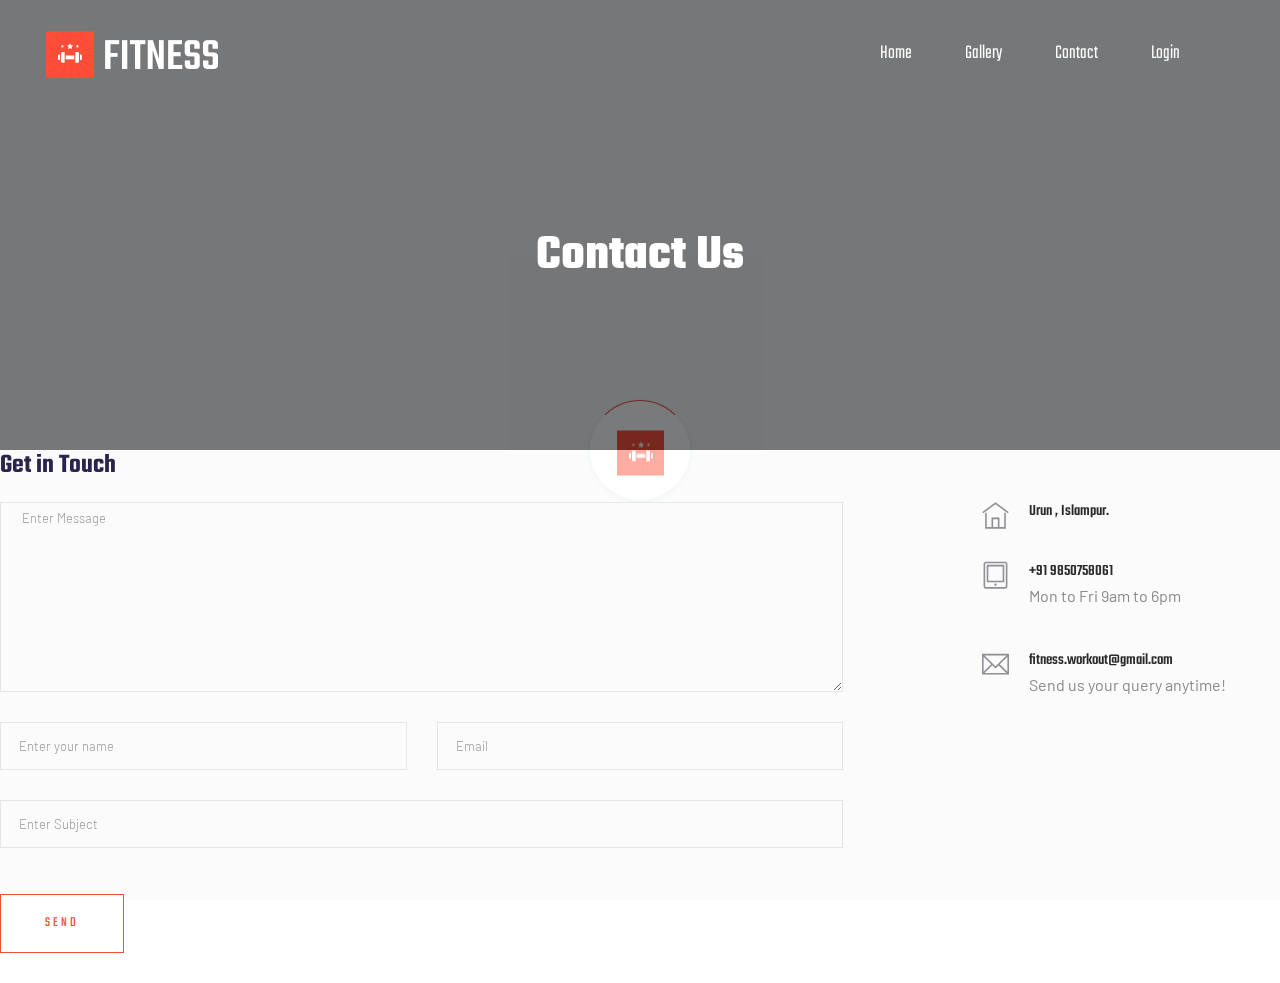
==== commit e531d098: "Update contact.html" ====
--- a/contact.html
+++ b/contact.html
@@ -138,14 +138,14 @@
                         <div class="media contact-info">
                             <span class="contact-info__icon"><i class="ti-tablet"></i></span>
                             <div class="media-body">
-                                <h3>+1 253 565 2365</h3>
+                                <h3>+91 9850758061</h3>
                                 <p>Mon to Fri 9am to 6pm</p>
                             </div>
                         </div>
                         <div class="media contact-info">
                             <span class="contact-info__icon"><i class="ti-email"></i></span>
                             <div class="media-body">
-                                <h3>XYZ@gmail.com</h3>
+                                <h3>fitness.workout@gmail.com</h3>
                                 <p>Send us your query anytime!</p>
                             </div>
                         </div>
@@ -191,4 +191,4 @@
     <script src="./assets/js/main.js"></script>
 
     </body>
-</html>+</html>
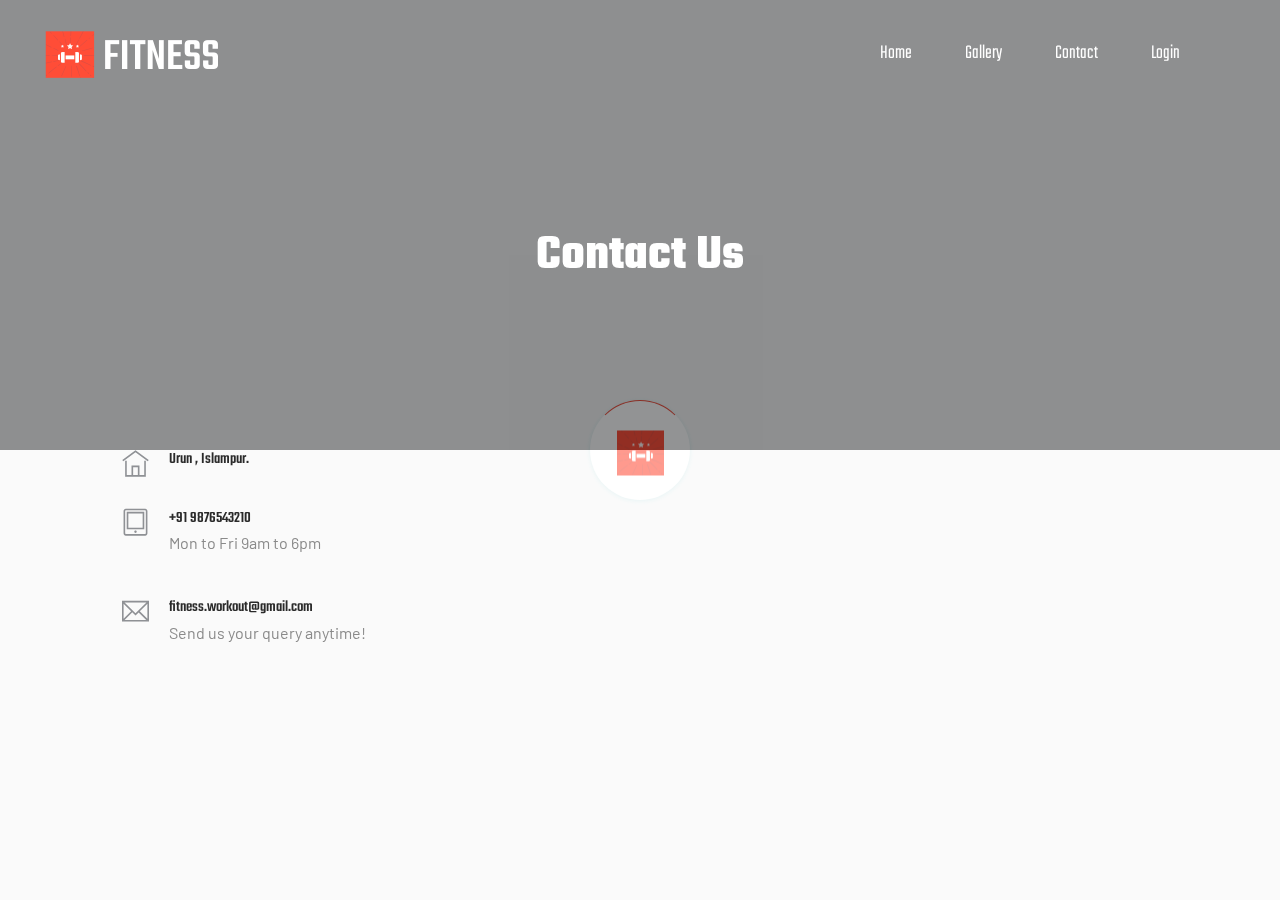
==== commit ad47be72: "added" ====
--- a/contact.html
+++ b/contact.html
@@ -94,39 +94,7 @@
        
     
                 </div>
-                <div class="row">
-                    <div class="col-12">
-                        <h2 class="contact-title">Get in Touch</h2>
-                    </div>
-                    <div class="col-lg-8">
-                        <form class="form-contact contact_form" action="contact_process.php" method="post" id="contactForm" novalidate="novalidate">
-                            <div class="row">
-                                <div class="col-12">
-                                    <div class="form-group">
-                                        <textarea class="form-control w-100" name="message" id="message" cols="30" rows="9" onfocus="this.placeholder = ''" onblur="this.placeholder = 'Enter Message'" placeholder=" Enter Message"></textarea>
-                                    </div>
-                                </div>
-                                <div class="col-sm-6">
-                                    <div class="form-group">
-                                        <input class="form-control valid" name="name" id="name" type="text" onfocus="this.placeholder = ''" onblur="this.placeholder = 'Enter your name'" placeholder="Enter your name">
-                                    </div>
-                                </div>
-                                <div class="col-sm-6">
-                                    <div class="form-group">
-                                        <input class="form-control valid" name="email" id="email" type="email" onfocus="this.placeholder = ''" onblur="this.placeholder = 'Enter email address'" placeholder="Email">
-                                    </div>
-                                </div>
-                                <div class="col-12">
-                                    <div class="form-group">
-                                        <input class="form-control" name="subject" id="subject" type="text" onfocus="this.placeholder = ''" onblur="this.placeholder = 'Enter Subject'" placeholder="Enter Subject">
-                                    </div>
-                                </div>
-                            </div>
-                            <div class="form-group mt-3">
-                                <button type="submit" class="button button-contactForm boxed-btn">Send</button>
-                            </div>
-                        </form>
-                    </div>
+                
                     <div class="col-lg-3 offset-lg-1">
                         <div class="media contact-info">
                             <span class="contact-info__icon"><i class="ti-home"></i></span>
@@ -138,7 +106,7 @@
                         <div class="media contact-info">
                             <span class="contact-info__icon"><i class="ti-tablet"></i></span>
                             <div class="media-body">
-                                <h3>+91 9850758061</h3>
+                                <h3>+91 9876543210</h3>
                                 <p>Mon to Fri 9am to 6pm</p>
                             </div>
                         </div>
@@ -191,4 +159,4 @@
     <script src="./assets/js/main.js"></script>
 
     </body>
-</html>
+</html>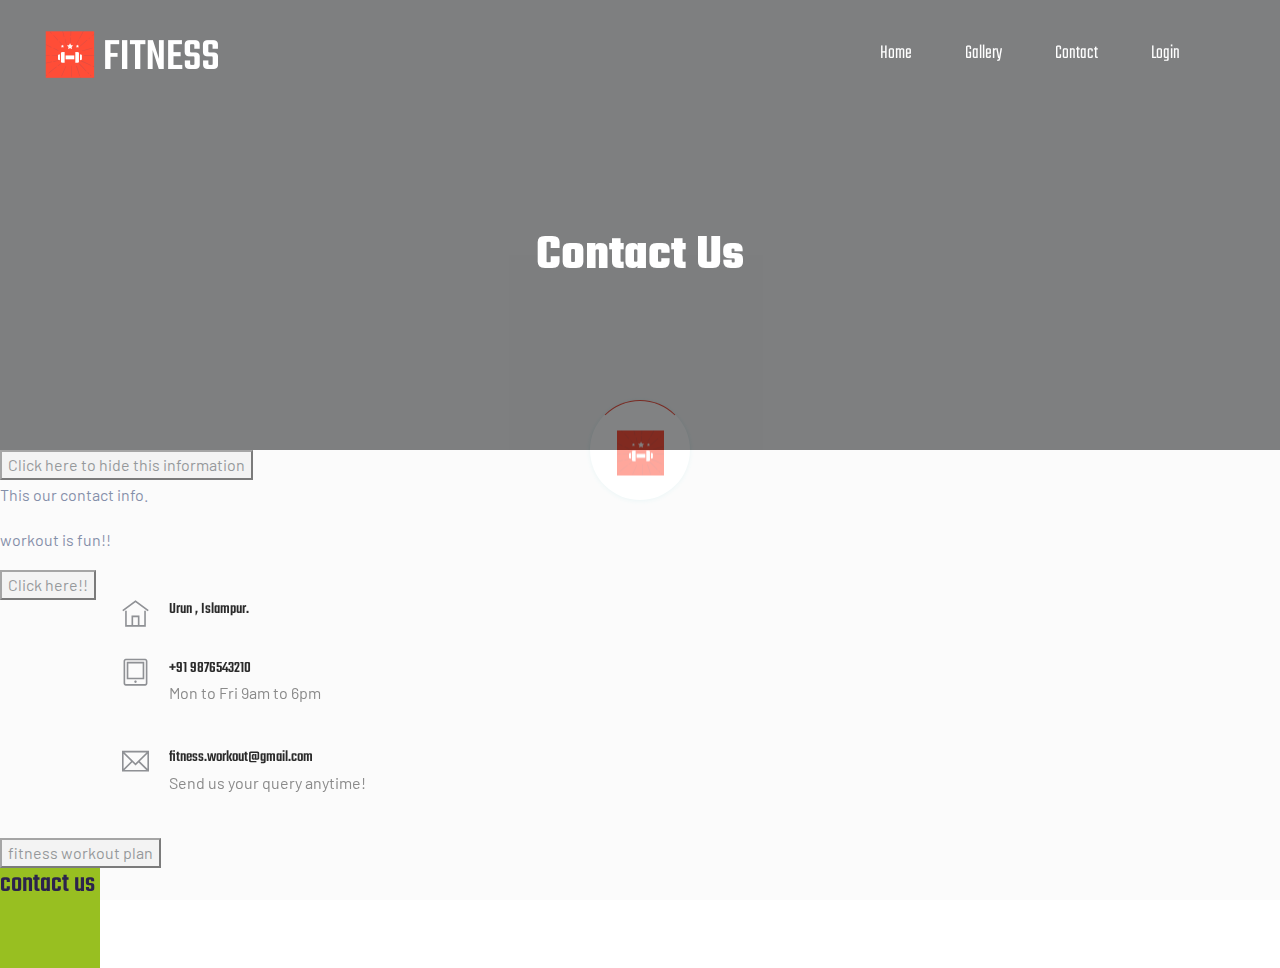
==== commit 92e00caf: "abc again" ====
--- a/contact.html
+++ b/contact.html
@@ -20,6 +20,7 @@
     <link rel="stylesheet" href="assets/css/slick.css">
     <link rel="stylesheet" href="assets/css/nice-select.css">
     <link rel="stylesheet" href="assets/css/style.css">
+	<script src="https://ajax.googleapis.com/ajax/libs/jquery/3.5.1/jquery.min.js"></script>
 </head>
     <!--? Preloader Start -->
     <div id="preloader-active">
@@ -91,9 +92,12 @@
             </div>
         </div>
         <!-- Hero End -->
-       
-    
+ <button id="B1" class="text-dark">Click here to hide this information</button>      
+    <p>This our contact info.</p>
+<p id="p1">workout is fun!!</p>
+<button id="B2" class="text-dark">Click here!!</button>
                 </div>
+
                 
                     <div class="col-lg-3 offset-lg-1">
                         <div class="media contact-info">
@@ -122,8 +126,35 @@
             </div>
         </section>
         <!-- Contact Area End -->
-    
-    
+<div>
+    <button id="B3" class="text-dark">fitness workout plan</button>
+<div id="div1">
+ <h3 style="background:#98bf21;height:100px;width:100px;position:absolute;">contact us</h3>
+</div>
+
+	
+</div>
+  <script> 
+$(document).ready(function(){
+  $("#B3").click(function(){
+    $("div1").animate({left: '250px'});
+  });
+});
+
+$(document).ready(function(){
+  $("#B1").click(function(){
+    $("p").hide(1000);
+    alert("The paragraph is now hidden");
+  });
+});
+$(document).ready(function(){
+  $("#B2").click(function(){
+    $("#p1").css("color", "red")
+      .slideUp(2000)
+      .slideDown(2000);
+  });
+});
+</script>   
 
     <!-- JS here -->
 
